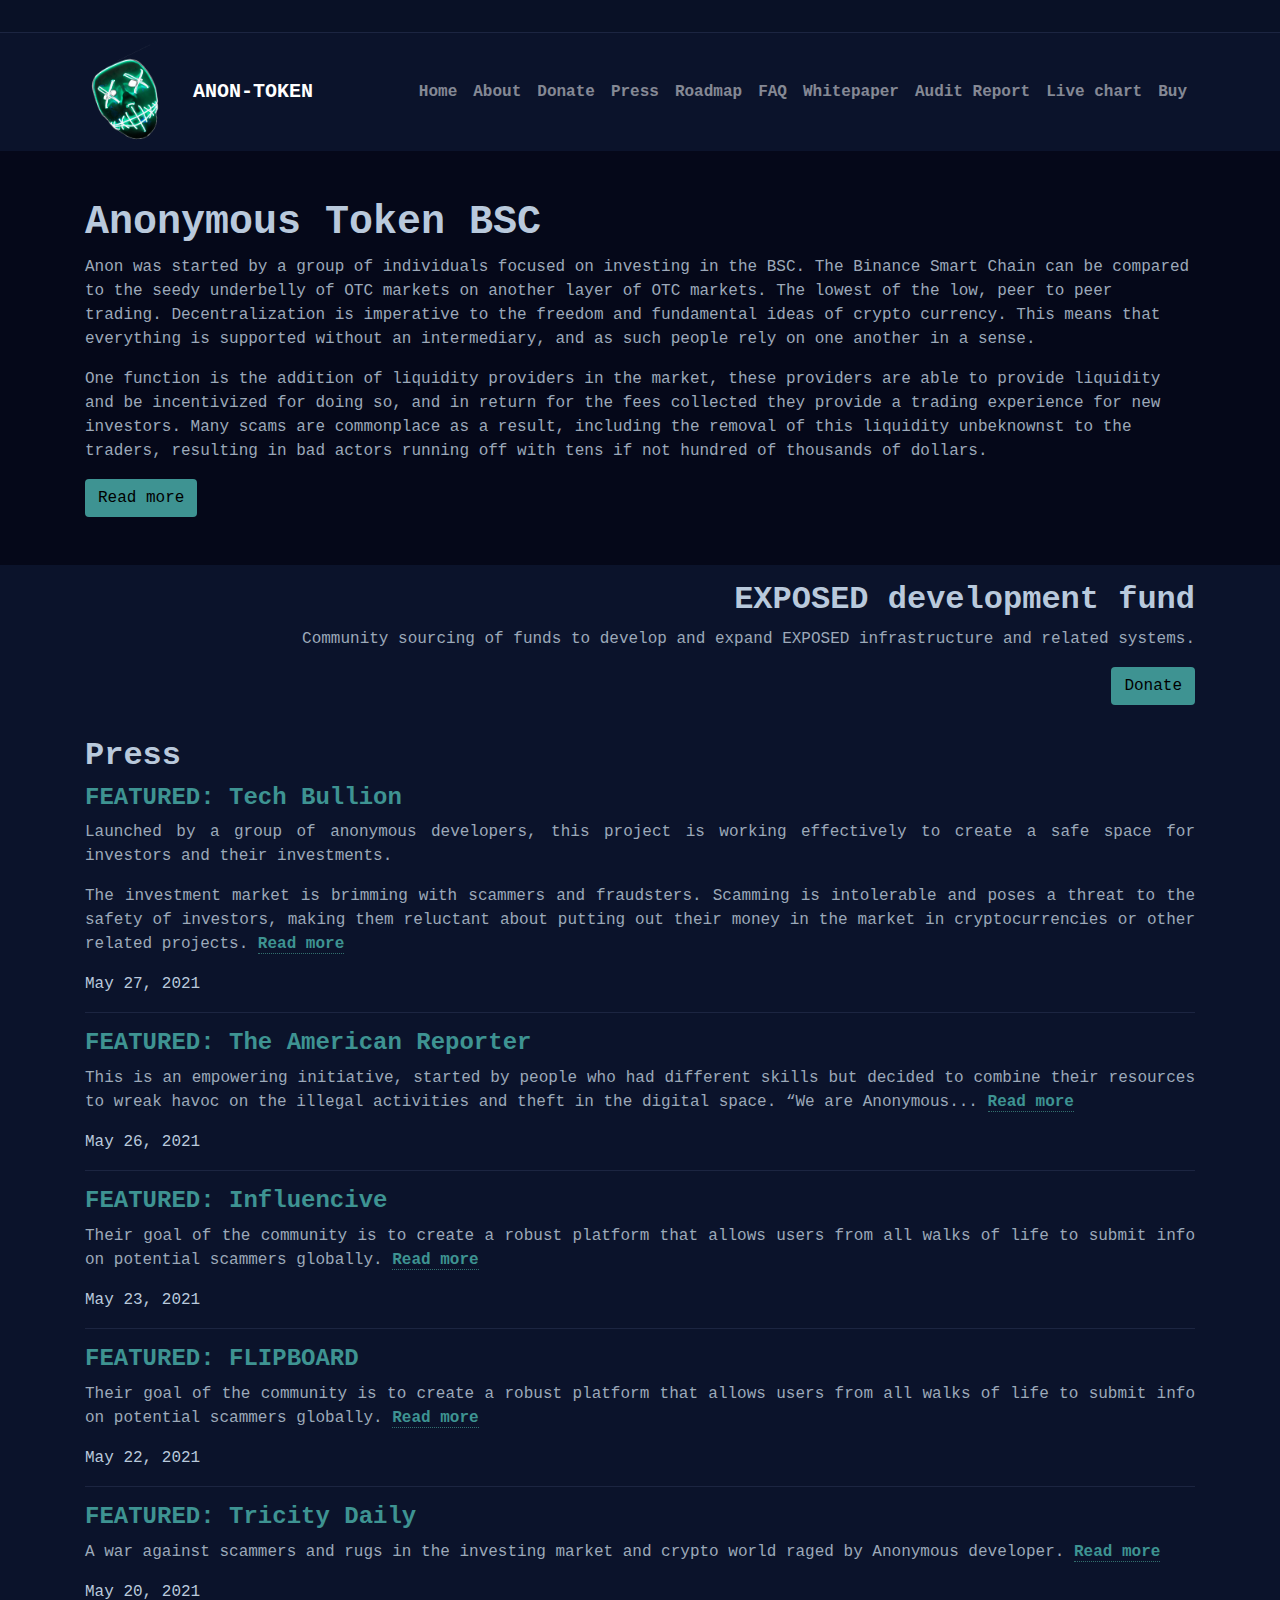
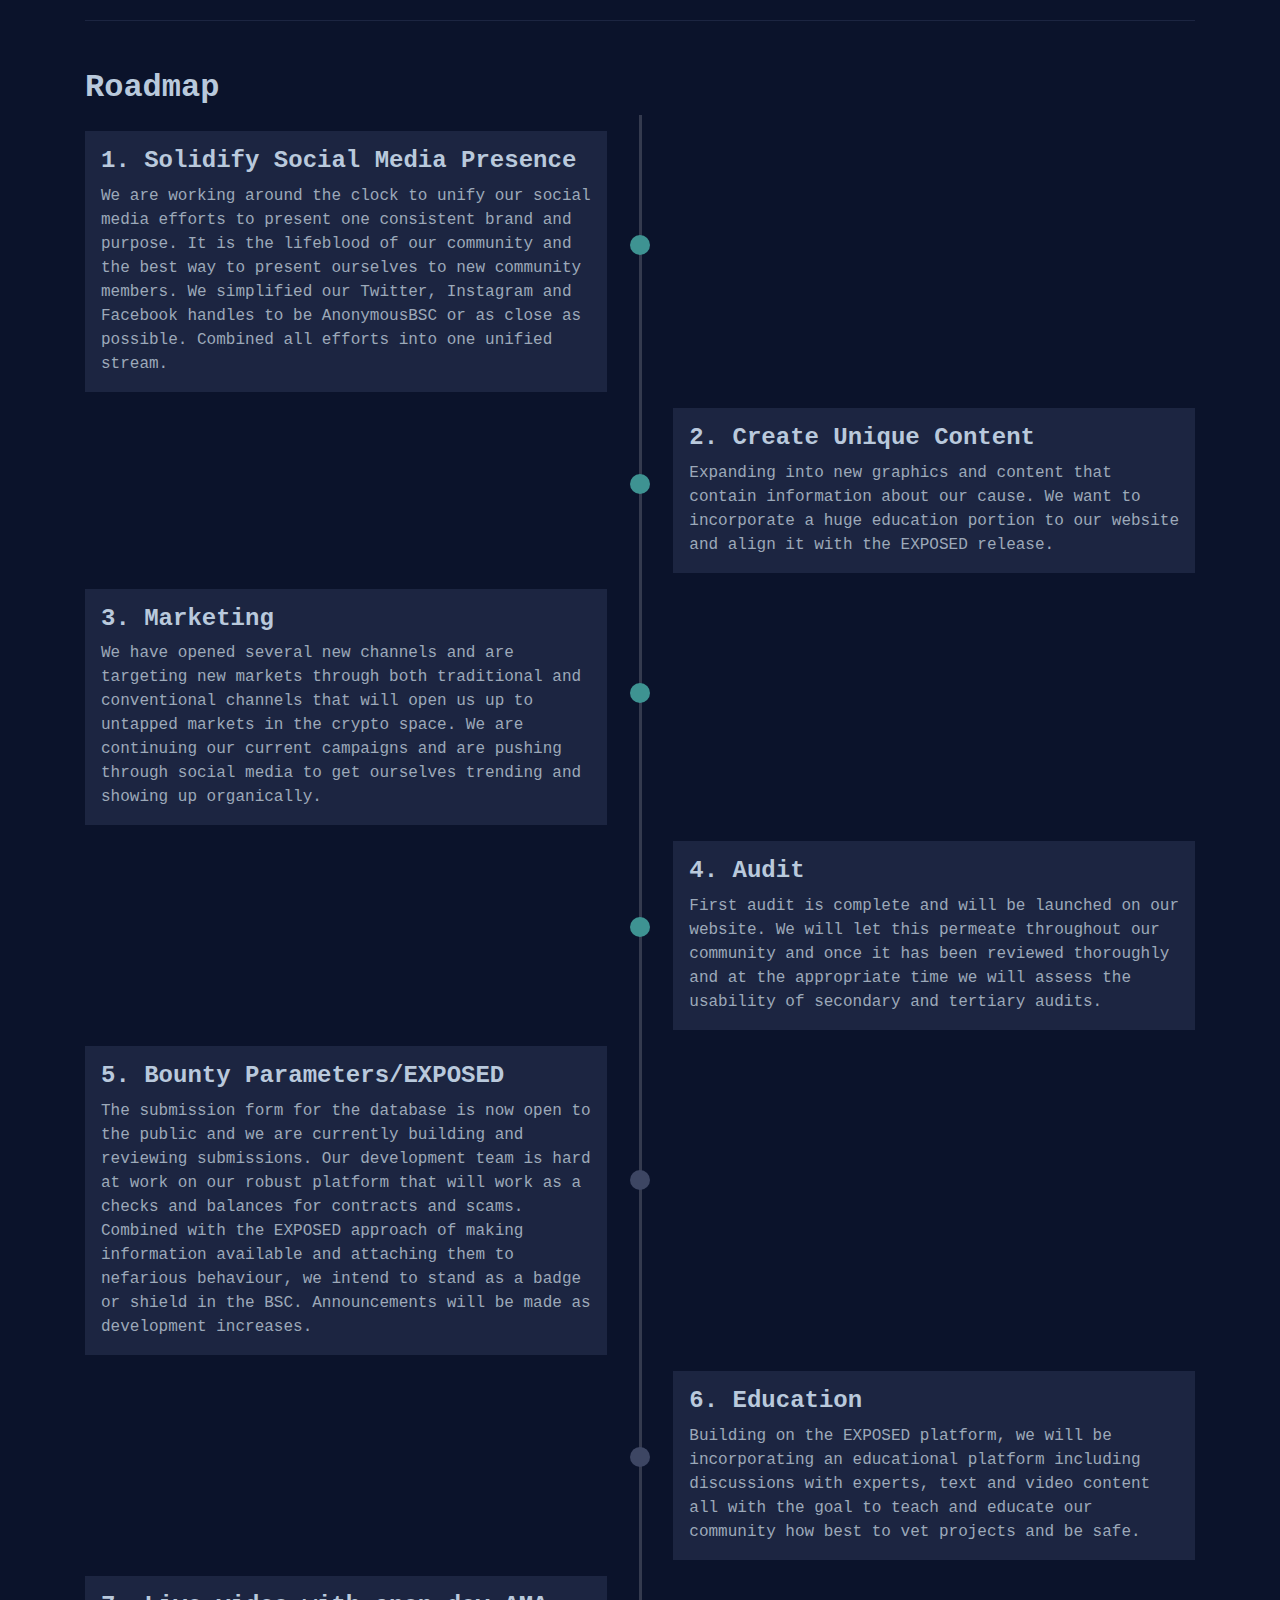
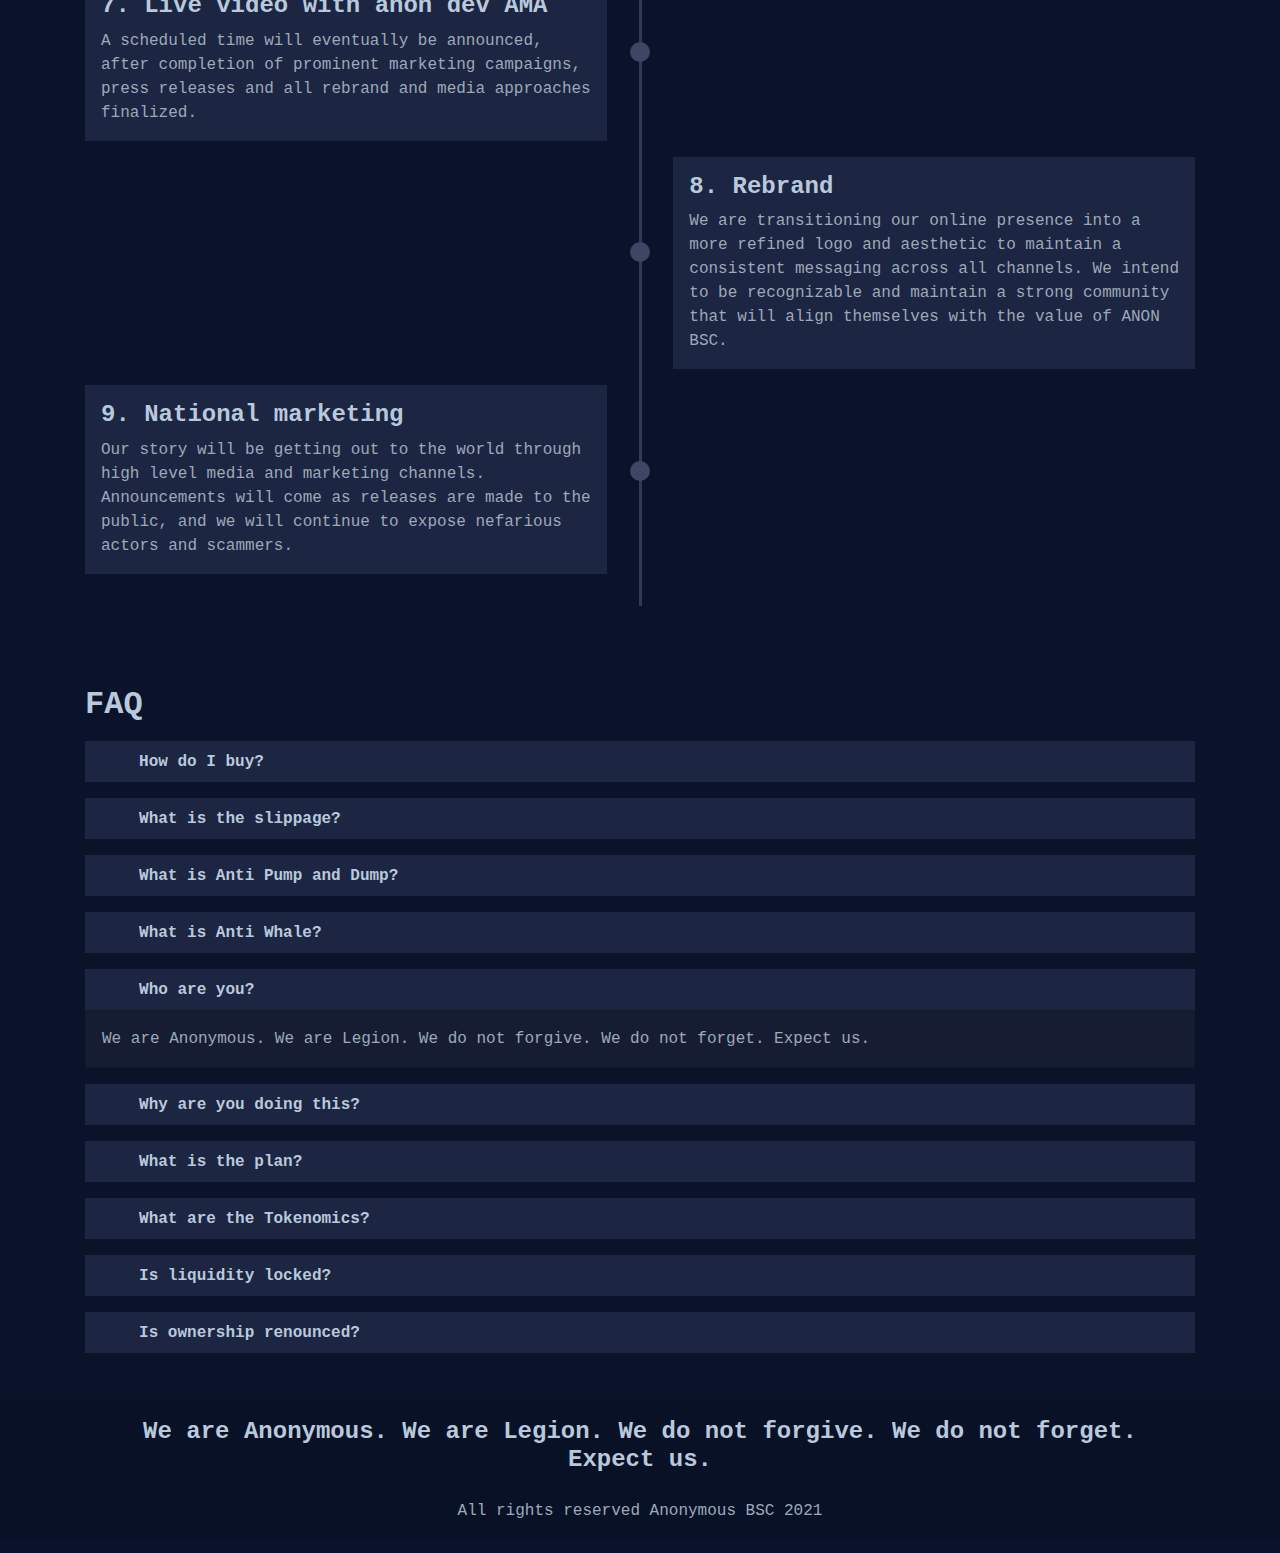
==== index.html @ 7630a3da "Update index.html" ====
<!DOCTYPE html>
<html lang="en"><head><meta http-equiv="Content-Type" content="text/html; charset=UTF-8">
  <title>Anonymous Token BSC | ANON Token</title>

<meta name="viewport" content="width=device-width,initial-scale=1.0,maximum-scale=1.0">
<meta name="description" content="We are Anonymous. We are Legion. We do not forgive. We do not forget. Expect us.">
<meta name="keywords" content="We are Anonymous. We are Legion. We do not forgive. We do not forget. Expect us.">
<meta name="theme-color" content="#ffffff">
<meta name="msapplication-TileColor" content="#000000">

<link rel="shortcut icon" href="https://anonymoustokenbsc.github.io/Welcome/favicon.ico?4">
<link rel="apple-touch-icon" sizes="180x180" href="https://anonymoustokenbsc.github.io/Welcome/apple-touch-icon.png">
<link rel="icon" type="image/png" sizes="32x32" href="https://anonymoustokenbsc.github.io/Welcome/favicon-32x32.png">
<link rel="icon" type="image/png" sizes="16x16" href="https://anonymoustokenbsc.github.io/Welcome/favicon-16x16.png">
<link rel="manifest" href="https://github.com/anonymoustokenbsc/Welcome/site.webmanifest">

<script src="https://code.jquery.com/jquery-3.2.1.slim.min.js" integrity="sha384-KJ3o2DKtIkvYIK3UENzmM7KCkRr/rE9/Qpg6aAZGJwFDMVNA/GpGFF93hXpG5KkN" crossorigin="anonymous"></script>
<script src="https://cdnjs.cloudflare.com/ajax/libs/popper.js/1.12.9/umd/popper.min.js" integrity="sha384-ApNbgh9B+Y1QKtv3Rn7W3mgPxhU9K/ScQsAP7hUibX39j7fakFPskvXusvfa0b4Q" crossorigin="anonymous"></script>
<script src="https://maxcdn.bootstrapcdn.com/bootstrap/4.0.0/js/bootstrap.min.js" integrity="sha384-JZR6Spejh4U02d8jOt6vLEHfe/JQGiRRSQQxSfFWpi1MquVdAyjUar5+76PVCmYl" crossorigin="anonymous"></script>

<link rel="preconnect" href="https://fonts.gstatic.com/">
<link href="./Anonymous BSC _ ANON Token_files/css2" rel="stylesheet">

<link rel="stylesheet" href="https://maxcdn.bootstrapcdn.com/bootstrap/4.0.0/css/bootstrap.min.css" integrity="sha384-Gn5384xqQ1aoWXA+058RXPxPg6fy4IWvTNh0E263XmFcJlSAwiGgFAW/dAiS6JXm" crossorigin="anonymous">
<link rel="stylesheet" href="./Anonymous BSC _ ANON Token_files/all.min.css" integrity="sha384-1HgZW+8gY33xFw0vN5iL8JQapcjAmyvuv/+Cs1+PRIt7TiQNyxigS1KLxQVZiIm1" crossorigin="anonymous"></script>

<!-- DON'T FORGET TO UPDATE THE QUERY STRING! -->
<script src="./Anonymous BSC _ ANON Token_files/script.js.download"></script>
<link rel="stylesheet" href="./Anonymous BSC _ ANON Token_files/style.css">

</head>

<body>
  <div id="social">
  <div class="container">
    <div class="text-right">
      <a target="_blank" href="https://t.me/anonymousbsc"><i class="fab fa-telegram"></i></a>
      <a target="_blank" href="https://discord.gg/3XKsEnaV2N"><i class="fab fa-discord"></i></a>
      <a target="_blank" href="https://twitter.com/BscAnon"><i class="fab fa-twitter"></i></a>
      <a target="_blank" href="https://www.reddit.com/r/AnonymousBSC/hot/"><i class="fab fa-reddit"></i></a>
      <a target="_blank" href="https://instagram.com/anonymous.bsc/"><i class="fab fa-instagram"></i></a>
    </div>
  </div>
</div>

  <div id="nav">

  <nav class="navbar navbar-expand-lg navbar-dark bg-none static-top">
    <div class="container">
      <a class="navbar-brand" href="https://anonymoustokenbsc.github.io/Welcome/">
        <img id="logo" src="./Anonymous BSC _ ANON Token_files/logo-new.png" alt="Anonymous BSC"> ANON-TOKEN
      </a>
      <button class="navbar-toggler" type="button" data-toggle="collapse" data-target="#navbar-responsive" aria-controls="navbar-responsive" aria-expanded="false" aria-label="Toggle navigation">
        <span class="navbar-toggler-icon"></span>
      </button>

      <div class="collapse navbar-collapse" id="navbar-responsive">
        <ul class="navbar-nav ml-auto">

          <li class="nav-item">
            <a class="nav-link" href="https://anonymoustokenbsc.github.io/Welcome/#">Home</a>
          </li>

          <li class="nav-item">
            <a class="nav-link" href="https://anonymoustokenbsc.github.io/Welcome/#about">About</a>
          </li>

          <li class="nav-item">
            <a class="nav-link" href="https://anonymoustokenbsc.github.io/Welcome/#donate">Donate</a>
          </li>

          <li class="nav-item">
            <a class="nav-link" href="https://anonymoustokenbsc.github.io/Welcome/#press">Press</a>
          </li>

          <li class="nav-item">
            <a class="nav-link" href="https://anonymoustokenbsc.github.io/Welcome/#roadmap">Roadmap</a>
          </li>

          <li class="nav-item">
            <a class="nav-link" href="https://anonymoustokenbsc.github.io/Welcome/#faq">FAQ</a>
          </li>

          <li class="nav-item">
            <a class="nav-link" target="_blank" href="#">Whitepaper</a>
          </li>

         <li class="nav-item">
            <a class="nav-link" target="_blank" href="#">Audit Report</a>
          </li>

          <li class="nav-item">
            <a class="nav-link" target="_blank" href="#">Live chart</a>
          </li>

          <li class="nav-item">
            <a class="nav-link" target="_blank" href="#">Buy</a>
          </li>

        </ul>
      </div>

    </div>
  </nav>
</div>

  <div id="about">
  <div class="container">
    <h1>Anonymous Token BSC</h1>

    <p>Anon was started by a group of individuals focused on investing in the BSC. The Binance Smart Chain can be compared to the seedy underbelly of OTC markets on another layer of OTC markets. The lowest of the low, peer to peer trading. Decentralization is imperative to the freedom and fundamental ideas of crypto currency. This means that everything is supported without an intermediary, and as such people rely on one another in a sense.</p>

    <p>One function is the addition of liquidity providers in the market, these providers are able to provide liquidity and be incentivized for doing so, and in return for the fees collected they provide a trading experience for new investors. Many scams are commonplace as a result, including the removal of this liquidity unbeknownst to the traders, resulting in bad actors running off with tens if not hundred of thousands of dollars.</p>

    <div class="collapse" id="about-more">
    <p>The group experienced this many times, and set out to do something different. They created a token after seeing how much malicious intent has plagued the BSC, and how many investors (who by the way turn to these investment vehicles due to the low barrier to entry and exciting price movements) lose out hard earned money in what would otherwise be a potential leg up. These are opportunities provided to those who need it most and taken away from them in their most vulnerable time.</p>

      <p>Anon coin was created with anti whale and anti abuse / anti pump and dump mechanics. Meaning at launch the coin could not be manipulated and cheated, resulting in the crash of the price intentionally or the lack of liquidity for future trading. Holders are also incentivized by receiving a portion of the sell into their wallet directly, and the rest of the taxxed portion of the transaction is moved into liquidity where it is locked in and facilitates easy trading going forward with a rising price floor.</p>

      <p>This project sky rocketed. 2 million $ market cap in 2 hours, 7m in 48 hours and is consolidating around 3 million to 4 million since launch on Thursday May 6th. We have now around 6000 holders of the coin and have many promotions lined up.</p>

      <p>The mission for Anon is to source and find scammers. Those that create the contracts have wallets on public record and engage on Telegram and other social media. The group has already acted on one such scammer, the details of whom have been made available online.</p>

      <p>Their goal is to create a robust platform that allows users to submit info on potential scammers, the Anon team would review this and make it available for all to see and to avoid any future contracts created or promoted by this same person. Soon, this platform will be developed into a robust software that will have key features used to detect, analyze and provide a safe place for users to validate potential projects. In essence, almost a blacklist to regulate scammers in an otherwise unregulated space.</p>

      <p>We support the fundamental ideas of liberties and freedoms in blockchain, and this is in no way an endorsement for regulation. That said, in this libertarian industry there should be some good actors that stand up against malicious intent.</p>

      <p>Our story is just getting started, and we are dedicated to the cause. There are a handful of people on the dev team that remain anonymous, I have been appointed from the community by the dev team to represent them in a public sense.</p>
    </div>


    <a class="btn btn-primary" data-toggle="collapse" href="https://anonymoustokenbsc.github.io/Welcome/#about-more" role="button" aria-expanded="false" aria-controls="about-more">
      Read more
    </a>
  </div>
</div>

  <div id="donate">
  <div class="container text-right">
    <h2>EXPOSED development fund</h2>
    <p>Community sourcing of funds to develop and expand EXPOSED infrastructure and related systems.</p>
    <button type="button" class="btn" data-toggle="modal" data-target="#donate-modal">Donate</button>
  </div>
</div>

<div id="donate-modal" class="modal fade" role="dialog">
  <div class="modal-dialog">
    <div class="modal-content">
      <div class="modal-header">
        <h4>Donations</h4>
        <button type="button" class="close" data-dismiss="modal">×</button>
      </div>

      <div class="modal-body">
        <p>Community sourcing of funds to develop and expand EXPOSED infrastructure and related systems. We appreciate your support.</p>

        <h4>BEP20 address</h4>
        <p id="donate-copy" href="#"><a href="javascript:;">0xAB10E30Cf9a06a8d061B74851409EE4238efc04c</a> <i class="far fa-clipboard"></i> <span id="donate-copied"></span></p>
        <p class="text-center">
          <img src="./Anonymous BSC _ ANON Token_files/donate-qr.png">
        </p>

      </div>

      <div class="modal-footer">
        <button type="button" class="btn btn-default" data-dismiss="modal">Close</button>
      </div>

    </div>
  </div>
</div>

  <div id="press">
  <div class="container">
    <h2>Press</h2>

    <div class="press-post">
      <h4><a href="https://techbullion.com/anonymous-bsc-wage-war-against-scammers/">FEATURED: Tech Bullion</a></h4>
      <p>Launched by a group of anonymous developers, this project is working effectively to create a safe space for investors and their investments.</p>
      <p>The investment market is brimming with scammers and fraudsters. Scamming is intolerable and poses a threat to the safety of investors, making them reluctant about putting out their money in the market in cryptocurrencies or other related projects. <a href="https://techbullion.com/anonymous-bsc-wage-war-against-scammers/">Read more <i class="fas fa-angle-double-right"></i></a></p>
      <div class="press-date"><i class="far fa-calendar-alt"></i> May 27, 2021</div>
    </div>

    <div class="press-post">
      <h4><a href="https://www.theamericanreporter.com/anonymous-bsc-nemesis-of-scammers/">FEATURED: The American Reporter</a></h4>
      <p>This is an empowering initiative, started by people who had different skills but decided to combine their resources to wreak havoc on the illegal activities and theft in the digital space. “We are Anonymous...  <a href="https://www.theamericanreporter.com/anonymous-bsc-nemesis-of-scammers/">Read more <i class="fas fa-angle-double-right"></i></a></p>
      <div class="press-date"><i class="far fa-calendar-alt"></i> May 26, 2021</div>
    </div>

    <div class="press-post">
      <h4><a href="https://www.influencive.com/anon-anonymous-bsc-token-launched-by-anonymous-developers/">FEATURED: Influencive</a></h4>
      <p>Their goal of the community is to create a robust platform that allows users from all walks of life to submit info on potential scammers globally. <a href="https://www.influencive.com/anon-anonymous-bsc-token-launched-by-anonymous-developers/">Read more <i class="fas fa-angle-double-right"></i></a></p>
      <div class="press-date"><i class="far fa-calendar-alt"></i> May 23, 2021</div>
    </div>

    <div class="press-post">
      <h4><a href="https://flipboard.com/article/anon-anonymous-bsc-token-launched-by-anonymous-developers/f-0c7d541114%2Finfluencive.com">FEATURED: FLIPBOARD</a></h4>
      <p>Their goal of the community is to create a robust platform that allows users from all walks of life to submit info on potential scammers globally. <a href="https://flipboard.com/article/anon-anonymous-bsc-token-launched-by-anonymous-developers/f-0c7d541114%2Finfluencive.com">Read more <i class="fas fa-angle-double-right"></i></a></p>
      <div class="press-date"><i class="far fa-calendar-alt"></i> May 22, 2021</div>
    </div>

    <div class="press-post">
      <h4><a href="https://tricitydaily.com/anonymous-bsc-shares-about-the-3-types-of-scammers-present-in-the-market/">FEATURED: Tricity Daily</a></h4>
      <p>A war against scammers and rugs in the investing market and crypto world raged by Anonymous developer. <a href="https://tricitydaily.com/anonymous-bsc-shares-about-the-3-types-of-scammers-present-in-the-market/">Read more <i class="fas fa-angle-double-right"></i></a></p>
      <div class="press-date"><i class="far fa-calendar-alt"></i> May 20, 2021</div>
    </div>

  </div>
</div>

  <div id="roadmap">
  <div class="container">
    <h2>Roadmap</h2>

    <ul class="roadmap">
      <li>
        <div class="roadmap-dot done"></div>
        <div class="roadmap-panel">
          <h4>1. Solidify Social Media Presence</h4>
          <p>We are working around the clock to unify our social media efforts to present one consistent brand and purpose. It is the lifeblood of our community and the best way to present ourselves to new community members.
            We simplified our Twitter, Instagram and Facebook handles to be AnonymousBSC or as close as possible. Combined all efforts into one unified stream.</p>
        </div>
      </li>
      <li class="roadmap-inverted">
        <div class="roadmap-dot done"></div>
        <div class="roadmap-panel">
          <h4>2. Create Unique Content</h4>
          <p>Expanding into new graphics and content that contain information about our cause. We want to incorporate a huge education portion to our website and align it with the EXPOSED release.</p>
        </div>
      </li>
      <li>
        <div class="roadmap-dot done"></div>
        <div class="roadmap-panel">
          <h4>3. Marketing</h4>
          <p>We have opened several new channels and are targeting new markets through both traditional and conventional channels that will open us up to untapped markets in the crypto space. We are continuing our current campaigns and are pushing through social media to get ourselves trending and showing up organically.</p>
        </div>
      </li>
      <li class="roadmap-inverted">
        <div class="roadmap-dot done"></div>
        <div class="roadmap-panel">
          <h4>4. Audit</h4>
          <p> First audit is complete and will be launched on our website. We will let this permeate throughout our community and once it has been reviewed thoroughly and at the appropriate time we will assess the usability of secondary and tertiary audits.</p>
        </div>
      </li>
      <li>
        <div class="roadmap-dot"></div>
        <div class="roadmap-panel">
          <h4>5. Bounty Parameters/EXPOSED</h4>
          <p>The submission form for the database is now open to the public and we are currently building and reviewing submissions. Our development team is hard at work on our robust platform that will work as a checks and balances for contracts and scams. Combined with the EXPOSED approach of making information available and attaching them to nefarious behaviour, we intend to stand as a badge or shield in the BSC. Announcements will be made as development increases.</p>
        </div>
      </li>
      <li class="roadmap-inverted">
        <div class="roadmap-dot"></div>
        <div class="roadmap-panel">
          <h4>6. Education</h4>
          <p>Building on the EXPOSED platform, we will be incorporating an educational platform including discussions with experts, text and video content all with the goal to teach and educate our community how best to vet projects and be safe.</p>
        </div>
      </li>

      <li>
        <div class="roadmap-dot"></div>
        <div class="roadmap-panel">
          <h4>7. Live video with anon dev AMA</h4>
          <p> A scheduled time will eventually be announced, after completion of prominent marketing campaigns, press releases and all rebrand and media approaches finalized.</p>
        </div>
      </li>

      <li class="roadmap-inverted">
        <div class="roadmap-dot"></div>
        <div class="roadmap-panel">
          <h4>8. Rebrand</h4>
          <p>We are transitioning our online presence into a more refined logo and aesthetic to maintain a consistent messaging across all channels. We intend to be recognizable and maintain a strong community that will align themselves with the value of ANON BSC.</p>
        </div>
      </li>

      <li>
        <div class="roadmap-dot"></div>
        <div class="roadmap-panel">
          <h4>9. National marketing</h4>
          <p>Our story will be getting out to the world through high level media and marketing channels. Announcements will come as releases are made to the public, and we will continue to expose nefarious actors and scammers.</p>
        </div>
      </li>

    </ul>
  </div>
</div>

  <div id="faq">
  <div class="container">
    <h2>FAQ</h2>

    <div id="faq-group">

      <a href="https://anonymousbsc.com/#" data-toggle="collapse" data-target="#faq01" class="collapsed">
        How do I buy?
      </a>
      <div class="collapse" id="faq01" data-parent="#faq-group">
        <div class="card">
          Currently only on PankakeSwap. <a href="https://exchange.pancakeswap.finance/#/swap?outputCurrency=0xfd78aaed1e3f2d06dbde9510c6dc14112eca896d">Buy on Pancake Swap</a>
        </div>
      </div>

      <a href="https://anonymousbsc.com/#" data-toggle="collapse" data-target="#faq02" class="collapsed">
        What is the slippage?
      </a>
      <div class="collapse" id="faq02" data-parent="#faq-group">
        <div class="card">
          Buy slippage 0.5-1%. Sell slippage 9%.
        </div>
      </div>

      <a href="https://anonymousbsc.com/#" data-toggle="collapse" data-target="#faq03" class="collapsed">
        What is Anti Pump and Dump?
      </a>
      <div class="collapse" id="faq03" data-parent="#faq-group">
        <div class="card">
          We impose tax penalties that are high for the normal duration of an initial token launch. Enforcing the stability and success of the coin.
        </div>
      </div>

      <a href="https://anonymousbsc.com/#" data-toggle="collapse" data-target="#faq04" class="collapsed">
        What is Anti Whale?
      </a>
      <div class="collapse" id="faq04" data-parent="#faq-group">
        <div class="card">
          The maximum purchase size and wallet allowance, which is enforced should minimize the impact of large holders.
        </div>
      </div>

      <a href="https://anonymousbsc.com/#" data-toggle="collapse" data-target="#faq05" class="" aria-expanded="true">
        Who are you?
      </a>
      <div class="collapse show" id="faq05" data-parent="#faq-group" style="">
        <div class="card">
          We are Anonymous. We are Legion. We do not forgive. We do not forget. Expect us.
        </div>
      </div>

      <a href="https://anonymousbsc.com/#" data-toggle="collapse" data-target="#faq06" class="collapsed">
        Why are you doing this?
      </a>
      <div class="collapse" id="faq06" data-parent="#faq-group">
        <div class="card">
          To provide a safe environment and enforce harsh penalties on hostile behavior.
        </div>
      </div>

      <a href="https://anonymousbsc.com/#" data-toggle="collapse" data-target="#faq07" class="collapsed" aria-expanded="false">
        What is the plan?
      </a>
      <div class="collapse" id="faq07" data-parent="#faq-group" style="">
        <div class="card">
          We plan to build the future of Tokenomics. As the project continues to succeed, Anonymous BSC will fight and expose the malevolence that is rife in the space of cryptocurrency.
        </div>
      </div>

      <a href="https://anonymousbsc.com/#" data-toggle="collapse" data-target="#faq08" class="collapsed" aria-expanded="false">
        What are the Tokenomics?
      </a>
      <div class="collapse" id="faq08" data-parent="#faq-group" style="">
        <div class="card">
          <strong>Tokenomics At Launch.</strong><br>
          ★ EXPIRED Sell within 12 hours : 40% burn (30% Back to the Liquidity Pool, 10% Redistributed to Holders)<br>
          ★ EXPIRED Sell within 1 day : 32% burn (24% Back to the Liquidity Pool, 8% Redistributed to Holders)<br>
          ★ EXPIRED Sell within 3 days : 24% burn (18% Back to the Liquidity Pool, 6% Redistributed to Holders)<br>
          ★ EXPIRED Sell within 7 days : 16% burn (12% Back to the Liquidity Pool, 4% Redistributed to Holders)<br>
          ★ CURRENT Standard burn : 8% burn (6% Back to the Liquidity Pool, 2% Redistributed to Holders)<br>
        </div>
      </div>

      <a href="https://anonymousbsc.com/#" data-toggle="collapse" data-target="#faq09" class="collapsed" aria-expanded="false">
        Is liquidity locked?
      </a>
      <div class="collapse" id="faq09" data-parent="#faq-group" style="">
        <div class="card">
          Yes liquidity is locked by DxLock Certified Liquidity Locker until at least 31 May 2022.
          <a href="https://dxsale.app/app/pages/dxlockview?id=0&amp;add=0xAB10E30Cf9a06a8d061B74851409EE4238efc04c&amp;type=lplock&amp;chain=BSC">View transaction #1.</a>
          <a href="https://dxsale.app/app/pages/dxlockview?id=1&amp;add=0xAB10E30Cf9a06a8d061B74851409EE4238efc04c&amp;type=lplock&amp;chain=BSC">View transaction #2.</a>
        </div>
      </div>

      <a href="https://anonymousbsc.com/#" data-toggle="collapse" data-target="#faq10" class="collapsed">
        Is ownership renounced?
      </a>
      <div class="collapse" id="faq10" data-parent="#faq-group">
        <div class="card">
          Yes, of course definitely.
          <a href="https://bscscan.com/tx/0x215c2dd43457972a71fcb259c018381a55cdedb3d6dee87bee785c63f4f5e7fb">View transaction.</a>
        </div>
      </div>
    </div>
  </div>
</div>

  <div id="footer">
  <div class="container">
    <div class="footer-slogan col-md-12 text-center">
      <h4>We are Anonymous. We are Legion. We do not forgive. We do not forget. Expect us.</h4>
    </div>
  </div>

  <div class="container">
    <div class="footer-text text-center">
      <i class="fas fa-copyright"></i> All rights reserved Anonymous BSC 2021
    </div>
  </div>
</div>





</body></html>
---- Anonymous BSC _ ANON Token_files/style.css ----
/**
 * REMEMBER TO UPDATE THE QUERY PARAMETRER for style.css in index.html after updating.
 */

body {
  font-family: "Rubik", monospace;
  color: #9ca9b9;
  background-color: #0b132b;
}

h1,
h2,
h3,
h4 {
  color: #b9c9dc;
  font-weight: 800;
}

a,
a:hover {
  color: #3e9392;
  text-decoration: none;
}

#faq .card {
  padding: 1rem;
  background-color: #161d33;
  border-radius: 0;
}

#faq-group > a:before {
  font-family: "Font Awesome 5 Free";
  content: "\f068";
  margin-right: 1rem;
}

#faq-group > a.collapsed:before {
  font-family: "Font Awesome 5 Free";
  content: "\f067";
}

#about {
  background-color: #050819;
}

#social {
  padding: 0.25rem;
  background: rgba(0,0,0,0.1);
  border-bottom: 1px solid #1c2541;
}

#social a {
  font-size: 1.5rem;
  display: inline-block;
  margin: 0.5rem;
  opacity: 0.7;
  transition: 0.3s;
  color: #9ca9b9;
}

#social a:hover {
  opacity: 1;
}

#about,
#donate,
#press,
#roadmap,
#faq {
  padding: 1rem 0;
}

#faq-group > a {
  font-weight: bold;
  margin-top: 1rem;
  display: block;
  padding: 0.5rem 1rem;
  background: #1c2541;
  color: #b9c9dc;
}

#faq-group > a i {
  margin-right: 1rem;
}

.navbar {
  color: #b9c9dc;
  font-weight: 800;
  font-size: 1rem;
  padding-top: 0.5rem;
  padding-bottom: 0.5rem;
}

.navbar-brand {
  padding: 0;
  margin: 0;
}

.navbar-brand img {
  width: 5rem;
  height: auto;
  margin-right: 1rem;
}

#footer {
  background: rgba(0,0,0,0.1);
  border-top: 1px solid rgba(0,0,0,0.2);
}

.footer-text {
  padding: 1rem 0;
}

.footer-slogan {
  margin-top: 1rem;
}

.btn {
  color: #000;
  background-color: #3e9392;
  border-color: transparent;
  transition: 0.3s;
}

.btn:hover,
.btn:focus,
.btn:not(:disabled):not(.disabled):active {
  color: #000;
  background-color: #3e9392;
}

.modal-header,
.modal-content,
.modal-footer {
  border: none;
}

.modal-content {
  background-color: #1c2541;
}

#donate-copy * {
  display: inline-block;
  vertical-align: middle;
}

#donate-copy a {
  white-space: nowrap;
  overflow: hidden;
  text-overflow: ellipsis;
  max-width: 90%;
}

#dontate-copy:active {
  color: #fff;
}

/**
 * Press
 */
.press-post {
  border-bottom: 1px solid #1c2541;
  padding-bottom: 1rem;
  margin-bottom: 1rem;
}

.press-post p {
  text-align: justify;
}

.press-post p a {
  font-weight: bold;
  border-bottom: 1px dotted #326f6e;
}

.press-post a {
  transition: all 0.3s;
}

.press-post a:hover {
  color: #64d4d2;
}

.press-date {
  color: #b9c9dc;
}

/**
 * Roadmap.
 */
.roadmap {
  list-style: none;
  padding: 1rem 0;
  position: relative;
}

.roadmap:before {
  top: 0;
  bottom: 0;
  position: absolute;
  content: " ";
  width: 3px;
  background-color: #343a4e;
  left: 50%;
  margin-left: -1.5px;
}

.roadmap > li {
  position: relative;
  margin-bottom: 1rem;
}

.roadmap > li:before,
.roadmap > li:after {
  content: " ";
  display: table;
}

.roadmap > li:after {
  clear: both;
}

.roadmap > li > .roadmap-panel {
  padding: 1rem;
  position: relative;
  background: #1c2541;
}

.roadmap > li > .roadmap-panel p {
  margin: 0;
}

@media (min-width: 768px) {
  #about {
    background-image: url("images/background.jpg");
    background-repeat: no-repeat;
    background-attachment: fixed;
  }

  #about,
  #faq {
    padding: 3rem 0;
  }

  .roadmap > li.roadmap-inverted > .roadmap-panel {
    float: right;
  }

  .roadmap > li > .roadmap-panel {
    width: 47%;
    float: left;
  }

  .roadmap > li > .roadmap-dot {
    width: 20px;
    height: 20px;
    position: absolute;
    top: 40%;
    left: 50%;
    margin-left: -10px;
    background-color: #3d4663;
    border-radius: 50%;
  }

  .roadmap > li > .roadmap-dot.done {
    background-color: #3e9392;
  }
}
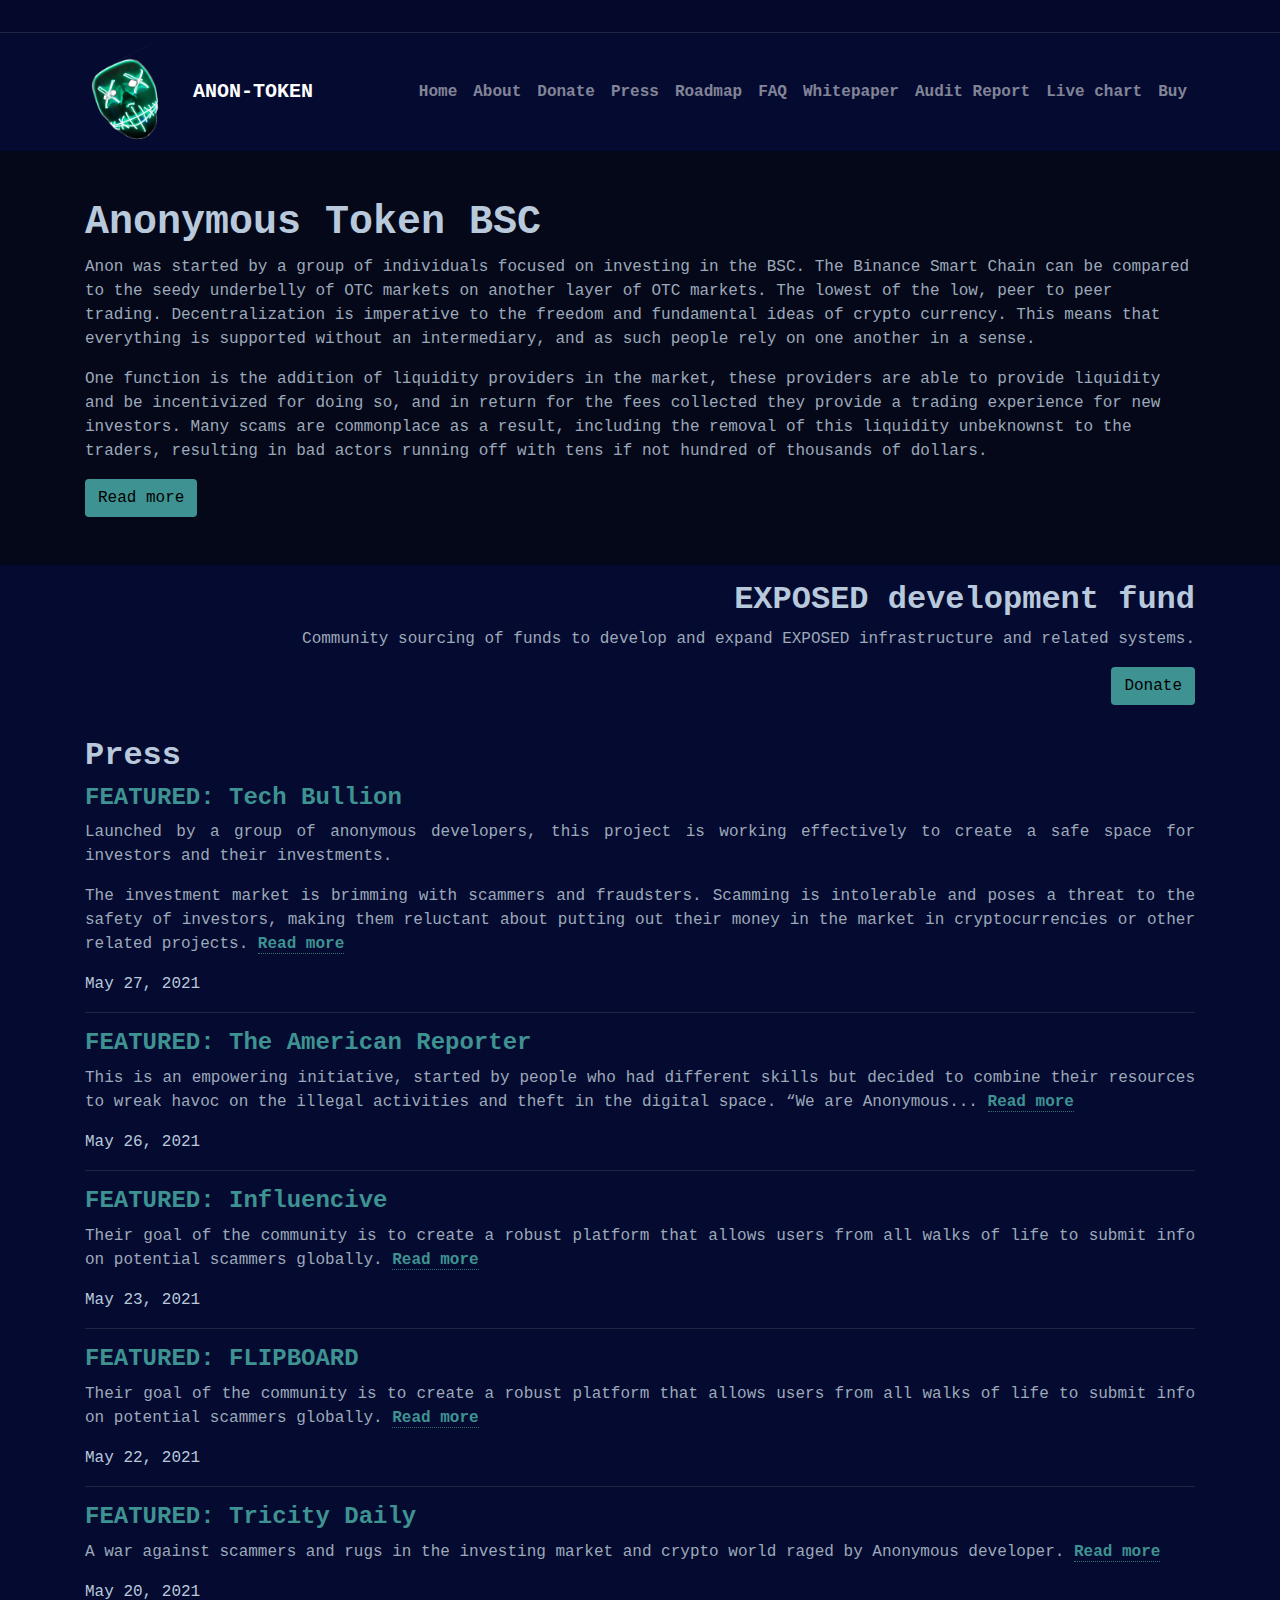
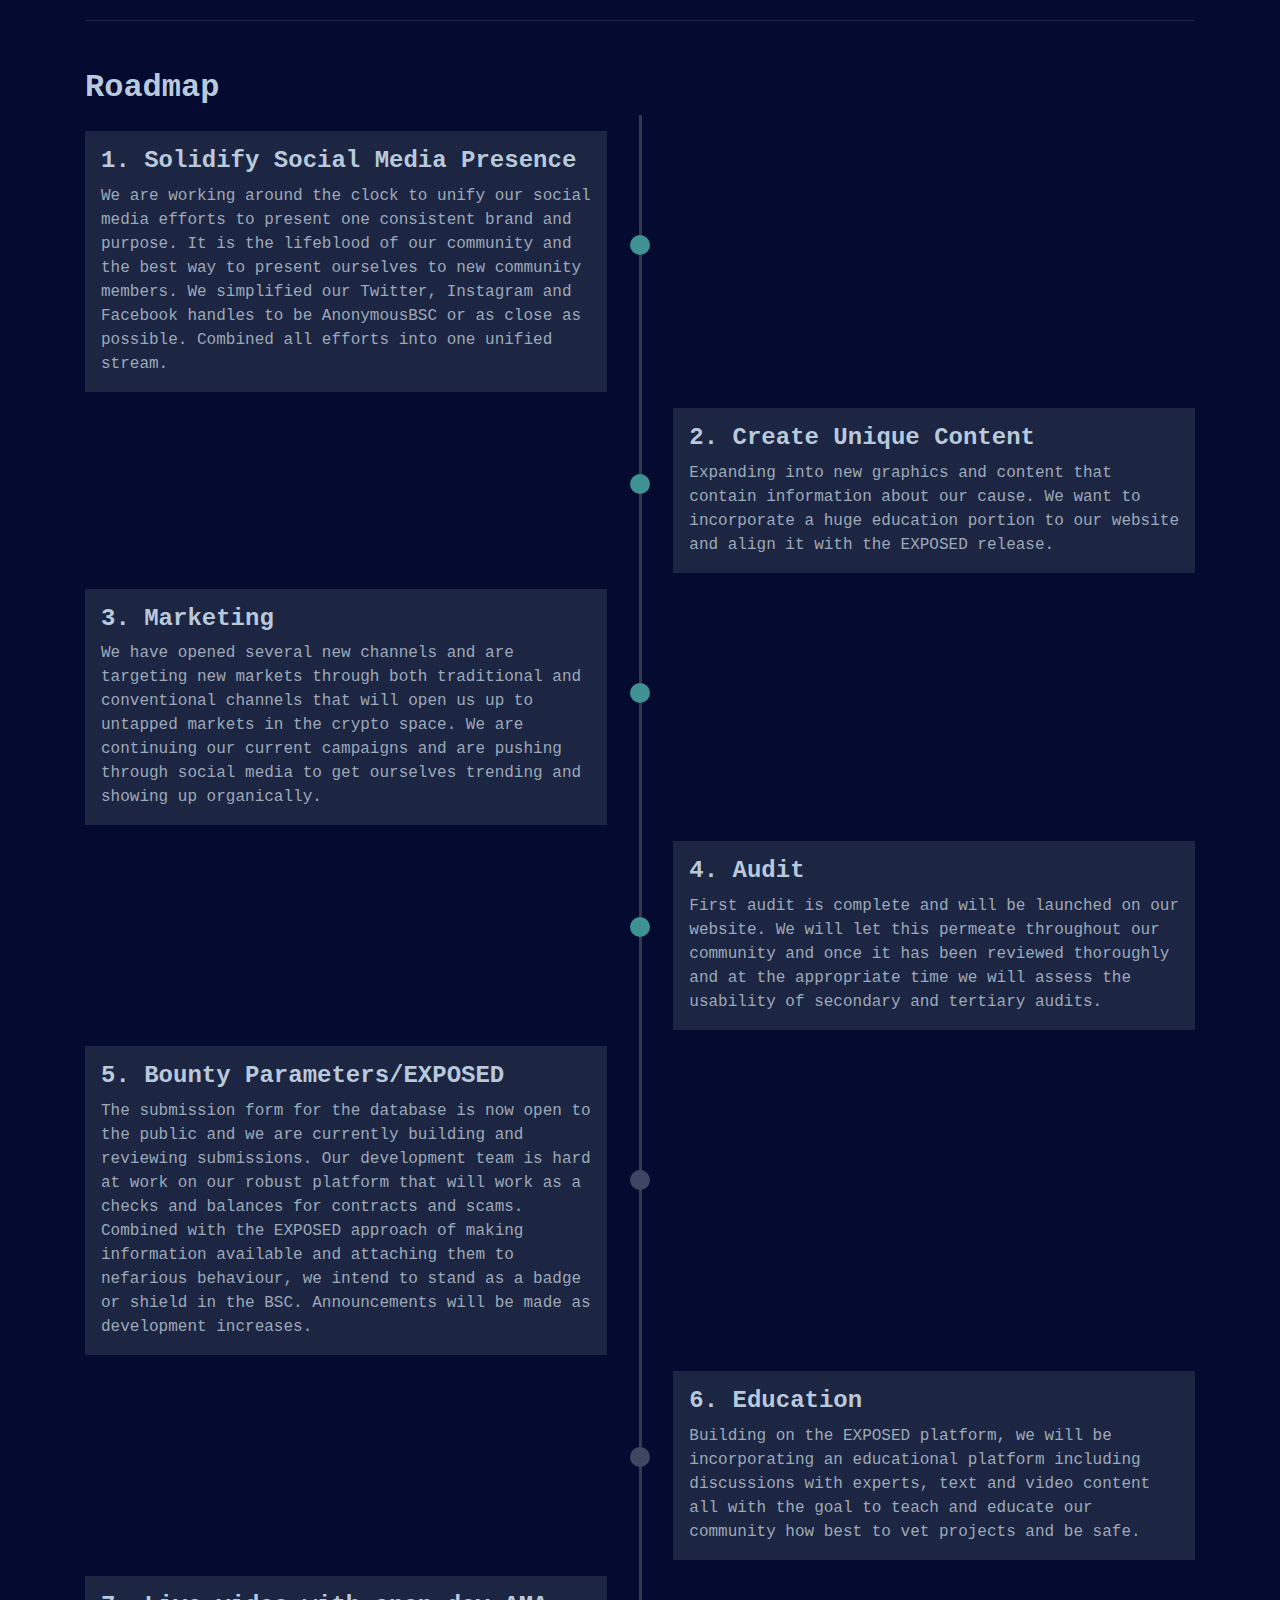
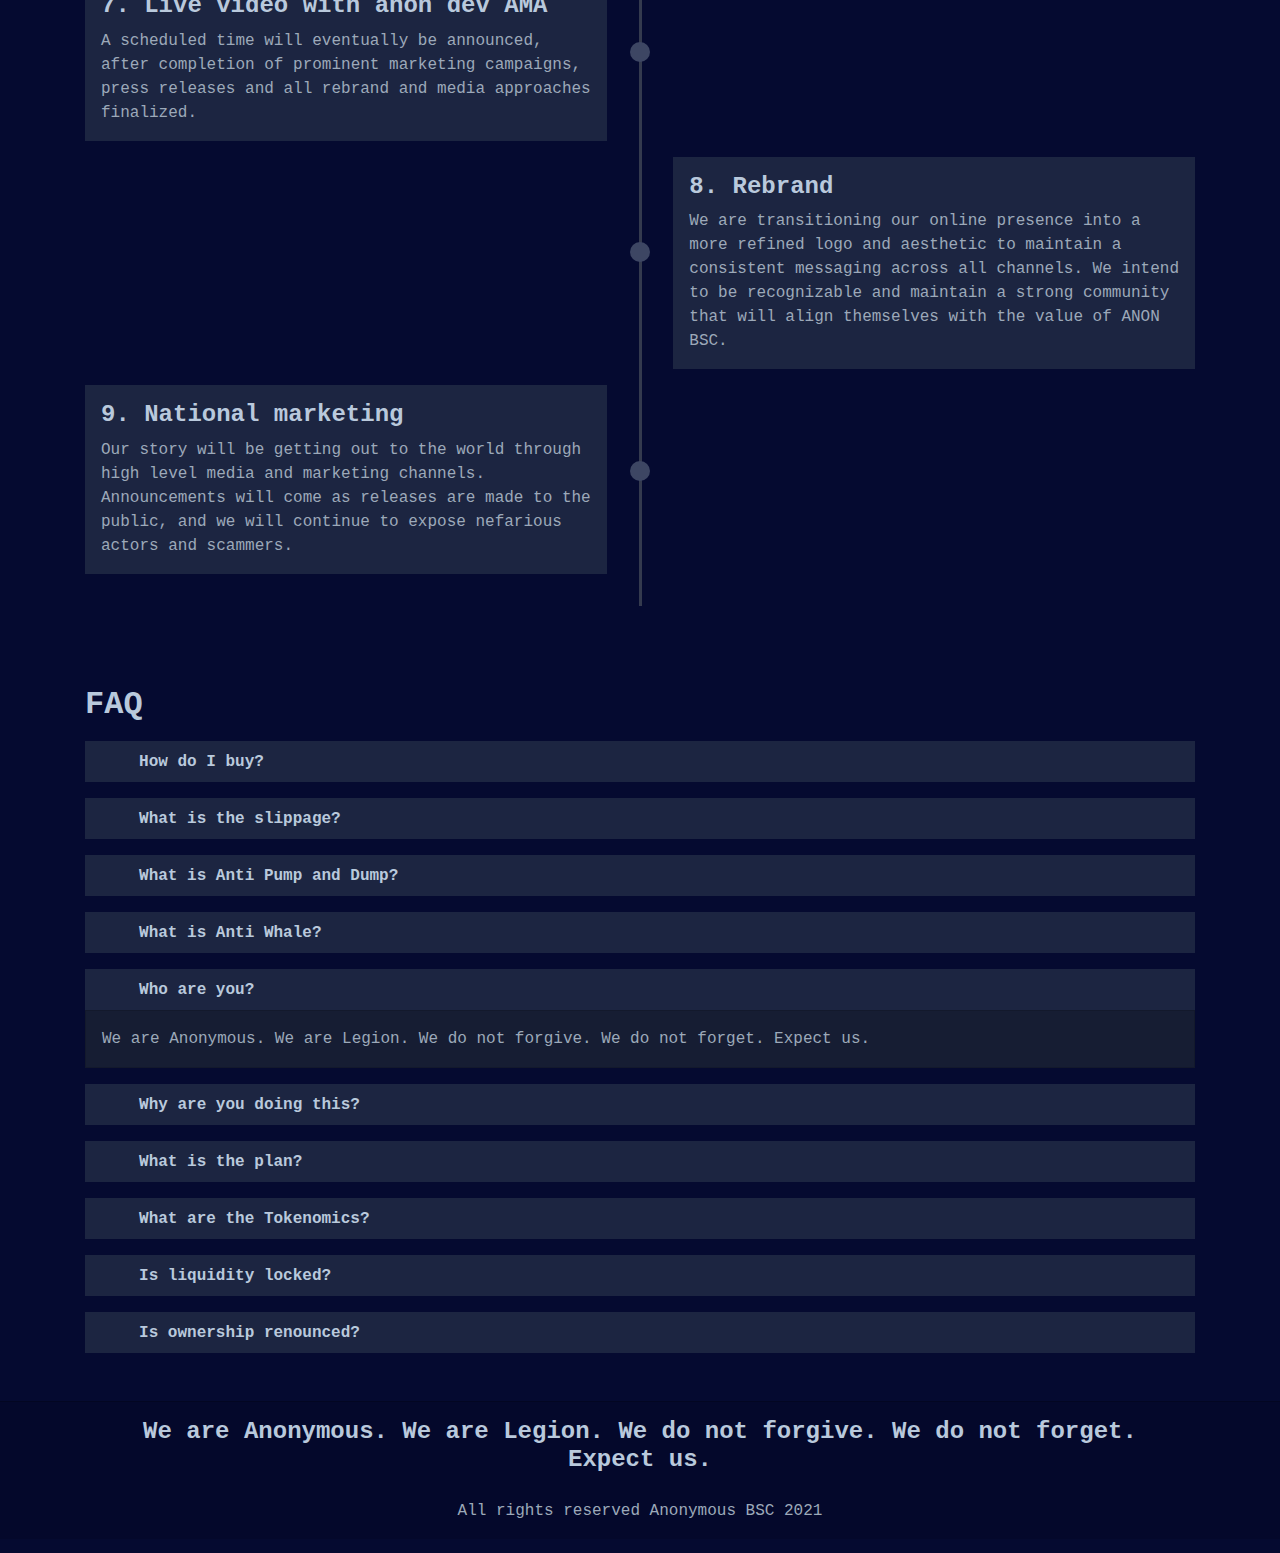
==== commit c5ee9215: "Update index.html" ====
--- a/index.html
+++ b/index.html
@@ -14,9 +14,7 @@
 <link rel="icon" type="image/png" sizes="16x16" href="https://anonymoustokenbsc.github.io/Welcome/favicon-16x16.png">
 <link rel="manifest" href="https://github.com/anonymoustokenbsc/Welcome/site.webmanifest">
 
-<script src="https://code.jquery.com/jquery-3.2.1.slim.min.js" integrity="sha384-KJ3o2DKtIkvYIK3UENzmM7KCkRr/rE9/Qpg6aAZGJwFDMVNA/GpGFF93hXpG5KkN" crossorigin="anonymous"></script>
-<script src="https://cdnjs.cloudflare.com/ajax/libs/popper.js/1.12.9/umd/popper.min.js" integrity="sha384-ApNbgh9B+Y1QKtv3Rn7W3mgPxhU9K/ScQsAP7hUibX39j7fakFPskvXusvfa0b4Q" crossorigin="anonymous"></script>
-<script src="https://maxcdn.bootstrapcdn.com/bootstrap/4.0.0/js/bootstrap.min.js" integrity="sha384-JZR6Spejh4U02d8jOt6vLEHfe/JQGiRRSQQxSfFWpi1MquVdAyjUar5+76PVCmYl" crossorigin="anonymous"></script>
+
 
 <link rel="preconnect" href="https://fonts.gstatic.com/">
 <link href="./Anonymous BSC _ ANON Token_files/css2" rel="stylesheet">
--- a/Anonymous BSC _ ANON Token_files/style.css
+++ b/Anonymous BSC _ ANON Token_files/style.css
@@ -5,7 +5,7 @@
 body {
   font-family: "Rubik", monospace;
   color: #9ca9b9;
-  background-color: #0b132b;
+  background-color: #050A30;
 }
 
 h1,
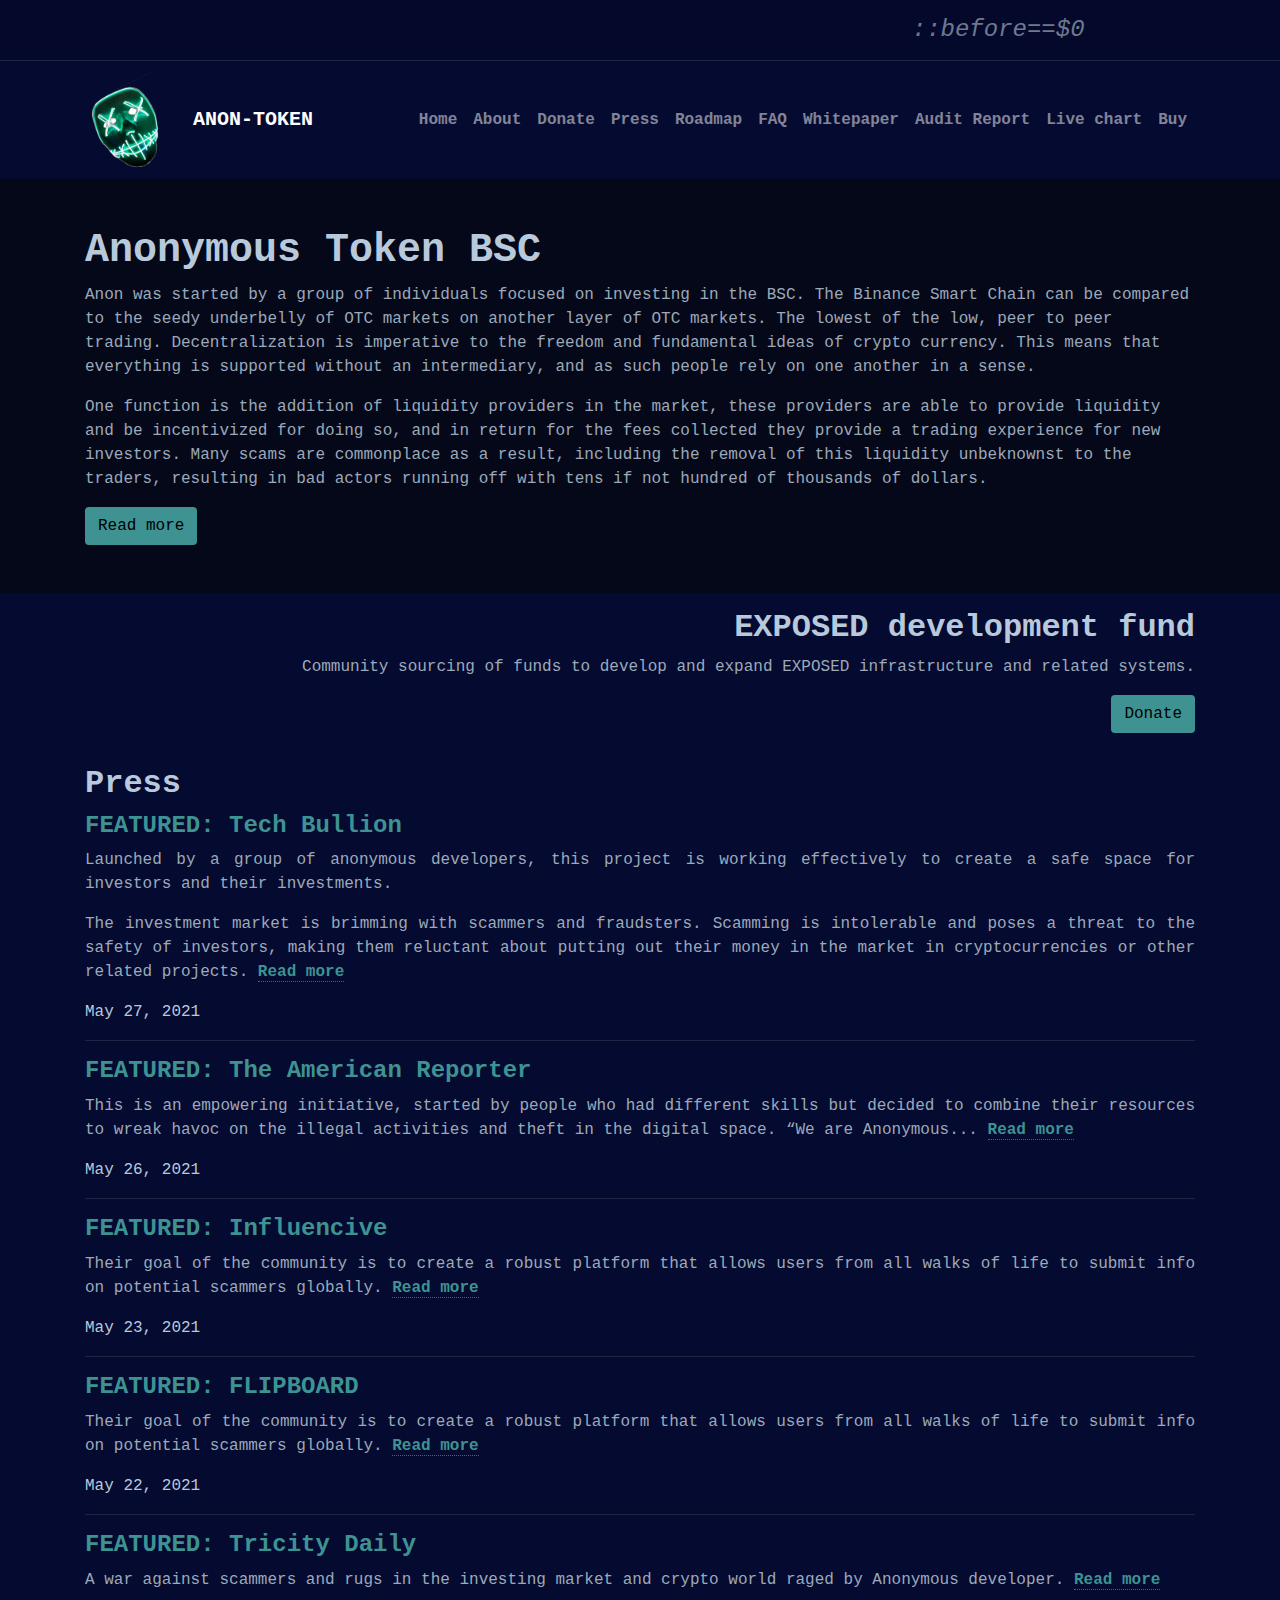
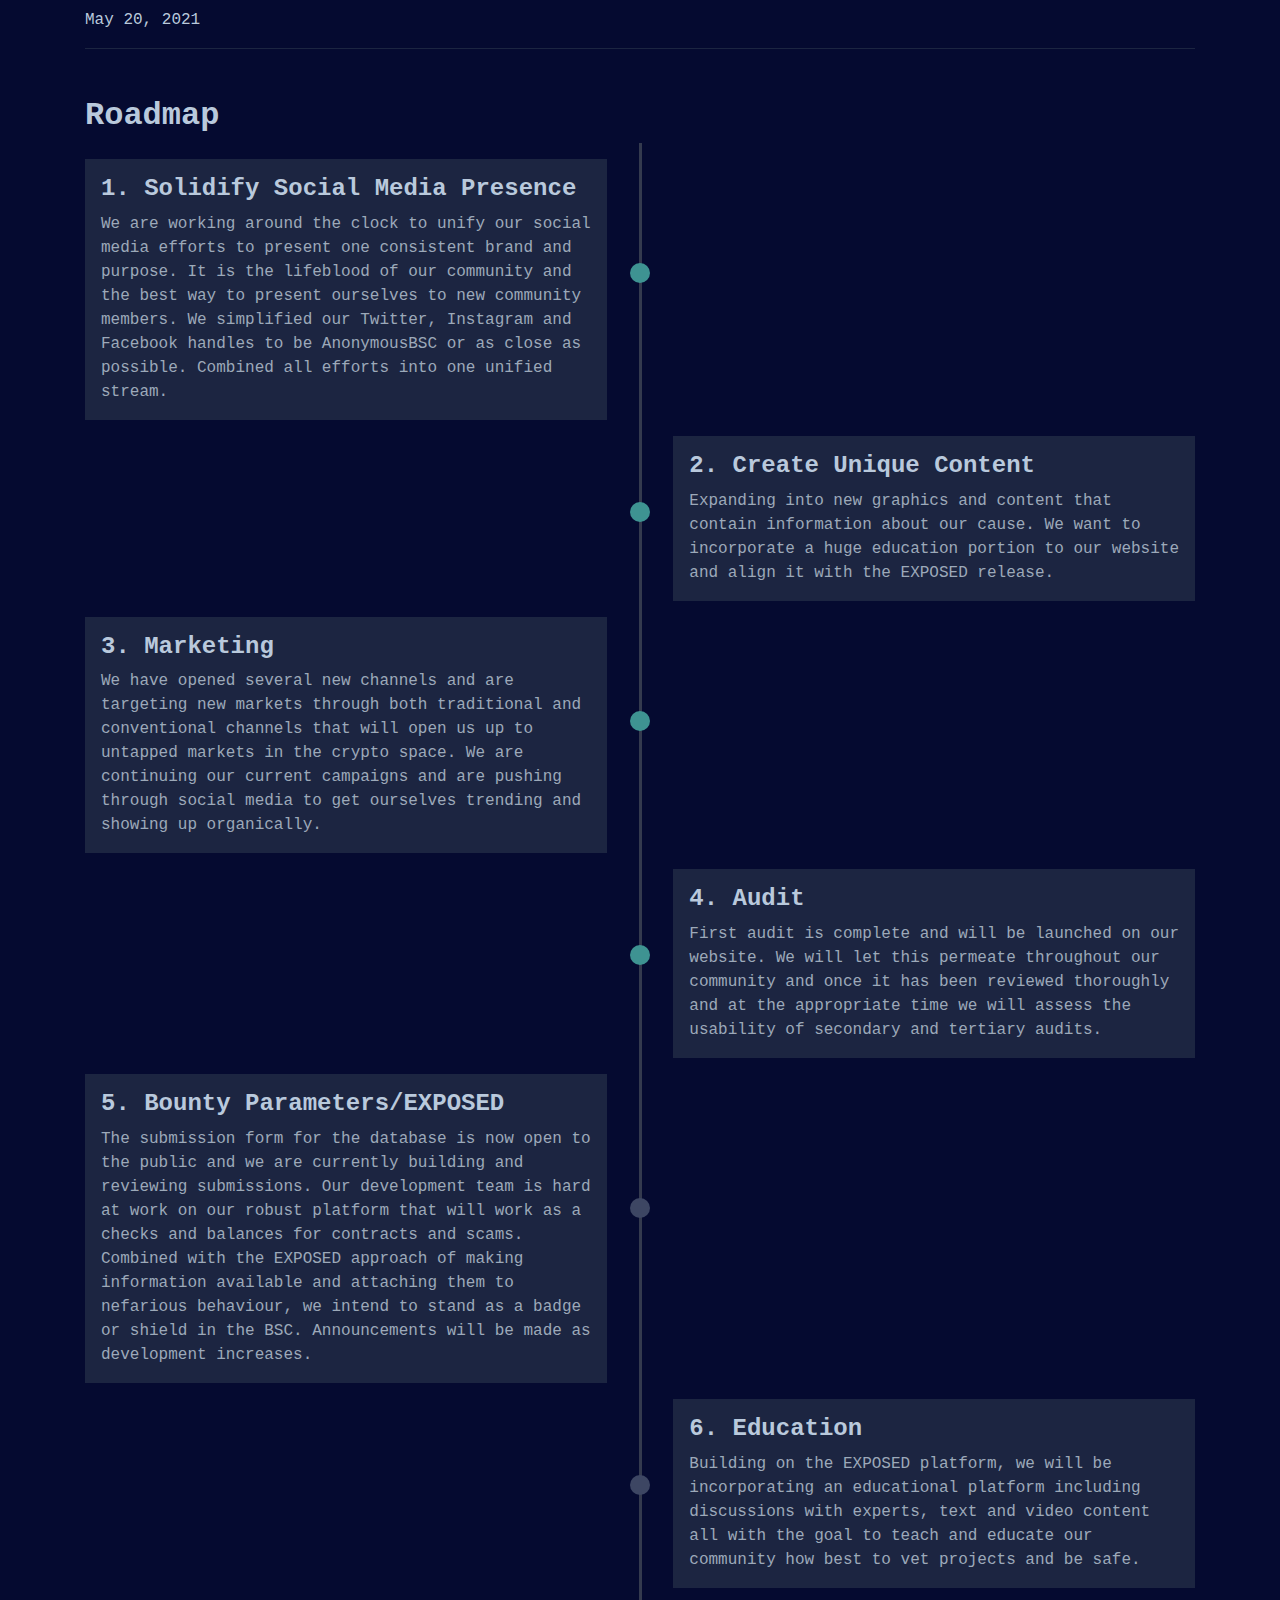
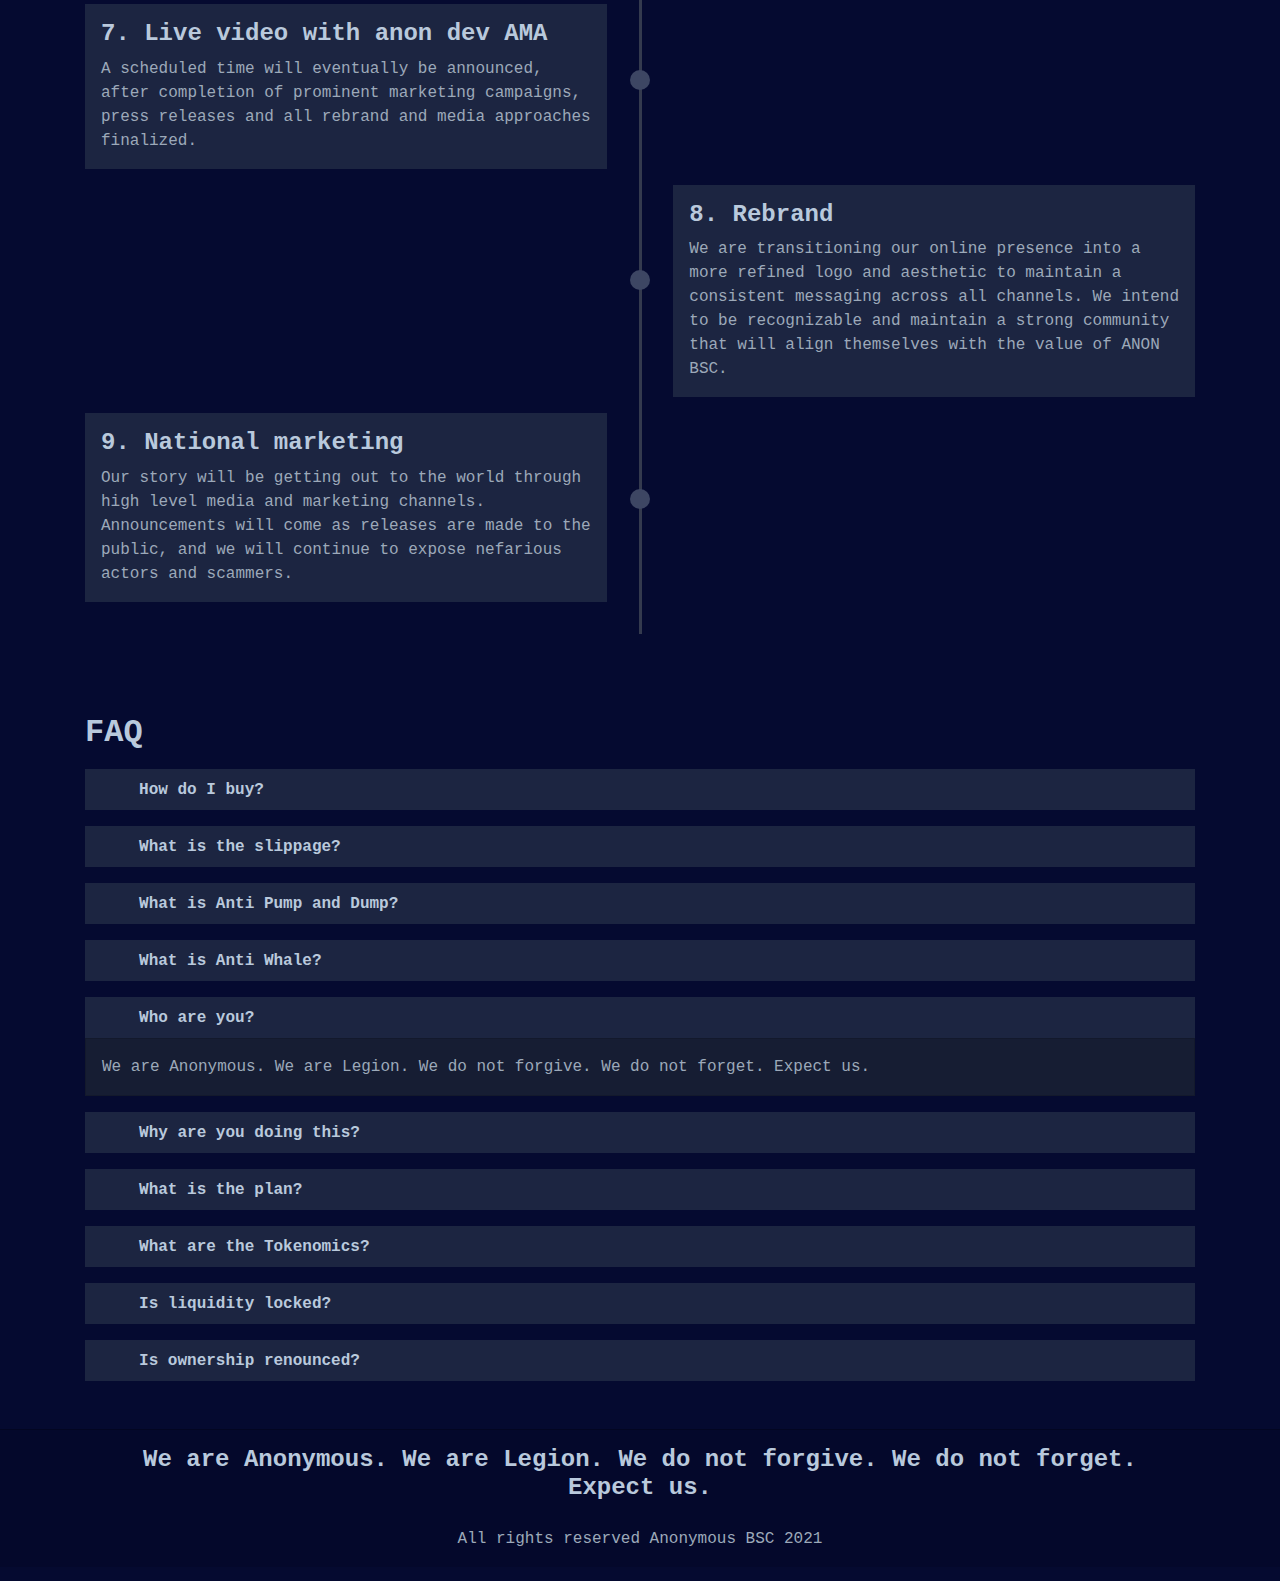
==== commit 4a240c84: "Update index.html" ====
--- a/index.html
+++ b/index.html
@@ -32,7 +32,7 @@
   <div id="social">
   <div class="container">
     <div class="text-right">
-      <a target="_blank" href="https://t.me/anonymousbsc"><i class="fab fa-telegram"></i></a>
+      <a target="_blank" href="https://t.me/anonymousbsc"><i class="fab fa-telegram"> ::before==$0  </i></a>
       <a target="_blank" href="https://discord.gg/3XKsEnaV2N"><i class="fab fa-discord"></i></a>
       <a target="_blank" href="https://twitter.com/BscAnon"><i class="fab fa-twitter"></i></a>
       <a target="_blank" href="https://www.reddit.com/r/AnonymousBSC/hot/"><i class="fab fa-reddit"></i></a>
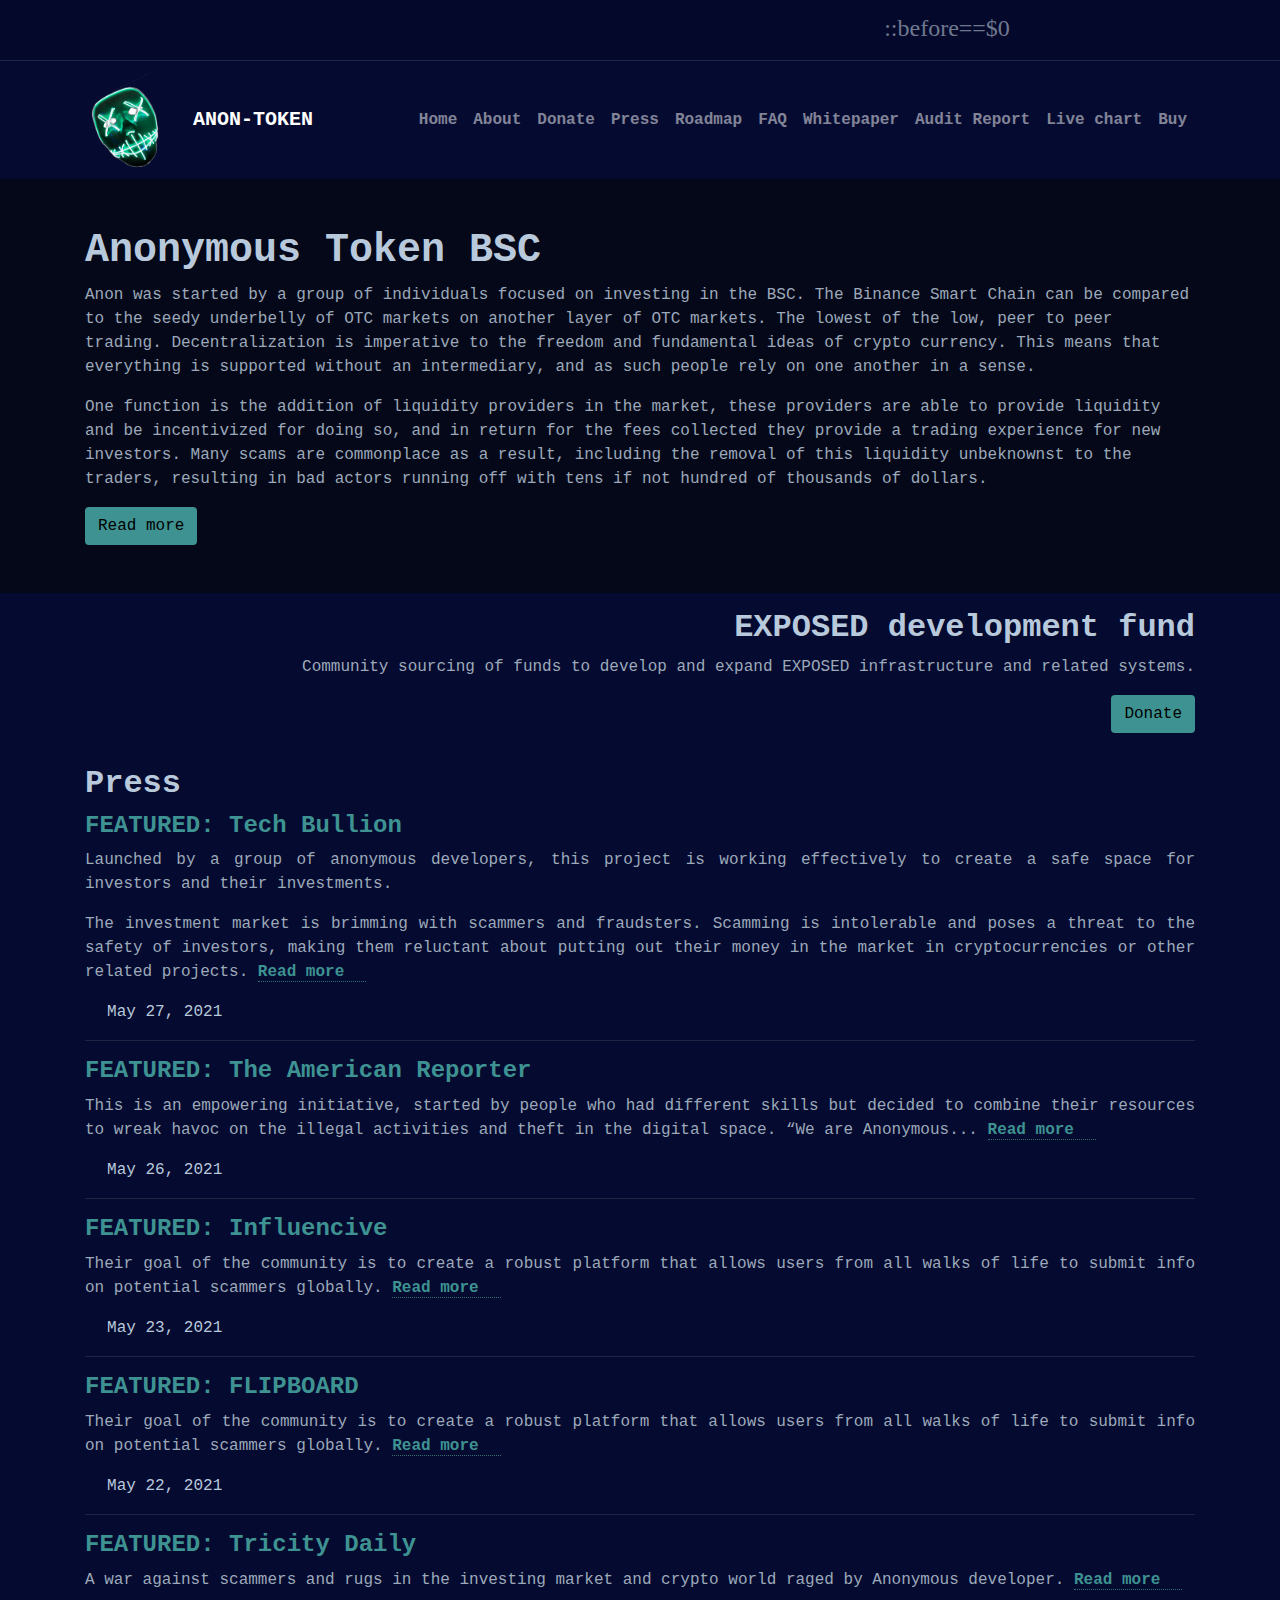
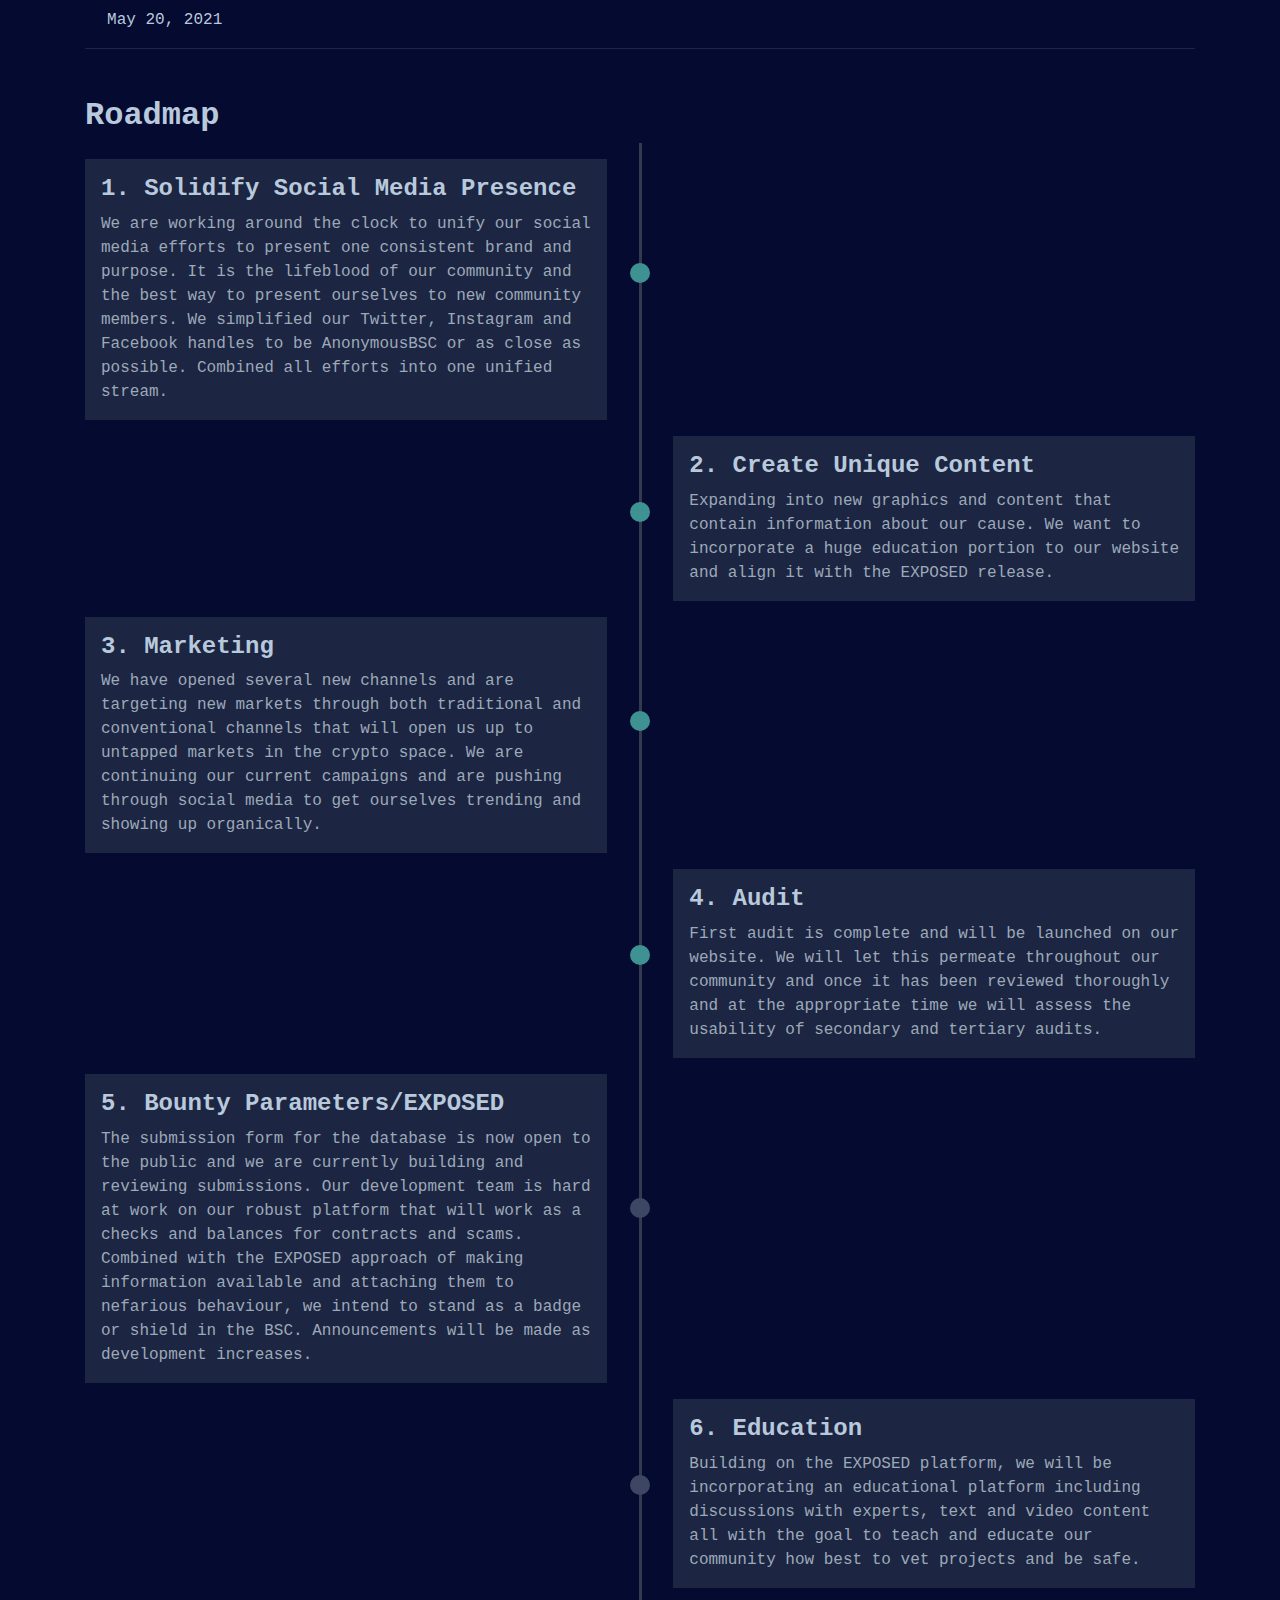
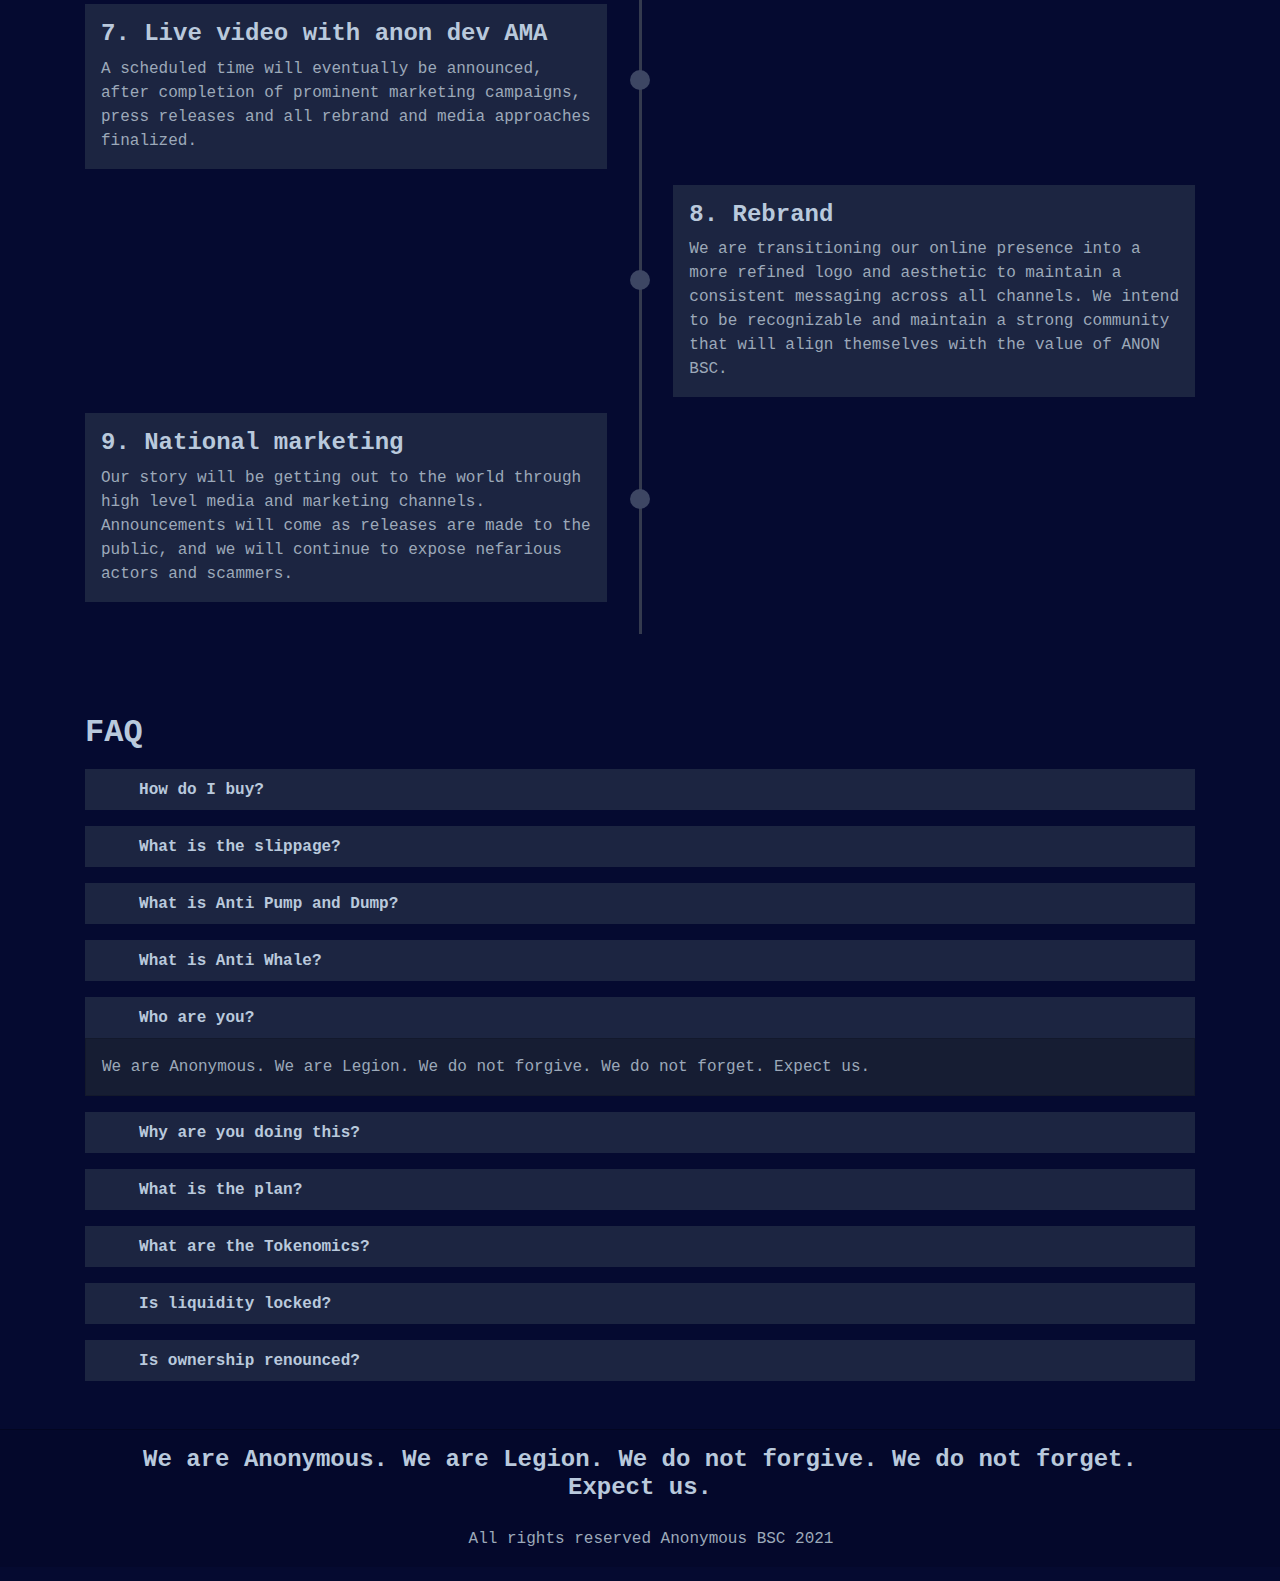
==== commit 39c2897f: "Update index.html" ====
--- a/index.html
+++ b/index.html
@@ -20,8 +20,7 @@
 <link href="./Anonymous BSC _ ANON Token_files/css2" rel="stylesheet">
 
 <link rel="stylesheet" href="https://maxcdn.bootstrapcdn.com/bootstrap/4.0.0/css/bootstrap.min.css" integrity="sha384-Gn5384xqQ1aoWXA+058RXPxPg6fy4IWvTNh0E263XmFcJlSAwiGgFAW/dAiS6JXm" crossorigin="anonymous">
-<link rel="stylesheet" href="./Anonymous BSC _ ANON Token_files/all.min.css" integrity="sha384-1HgZW+8gY33xFw0vN5iL8JQapcjAmyvuv/+Cs1+PRIt7TiQNyxigS1KLxQVZiIm1" crossorigin="anonymous"></script>
-
+<link rel="stylesheet" href="./Anonymous BSC _ ANON Token_files/all.min.css"
 <!-- DON'T FORGET TO UPDATE THE QUERY STRING! -->
 <script src="./Anonymous BSC _ ANON Token_files/script.js.download"></script>
 <link rel="stylesheet" href="./Anonymous BSC _ ANON Token_files/style.css">
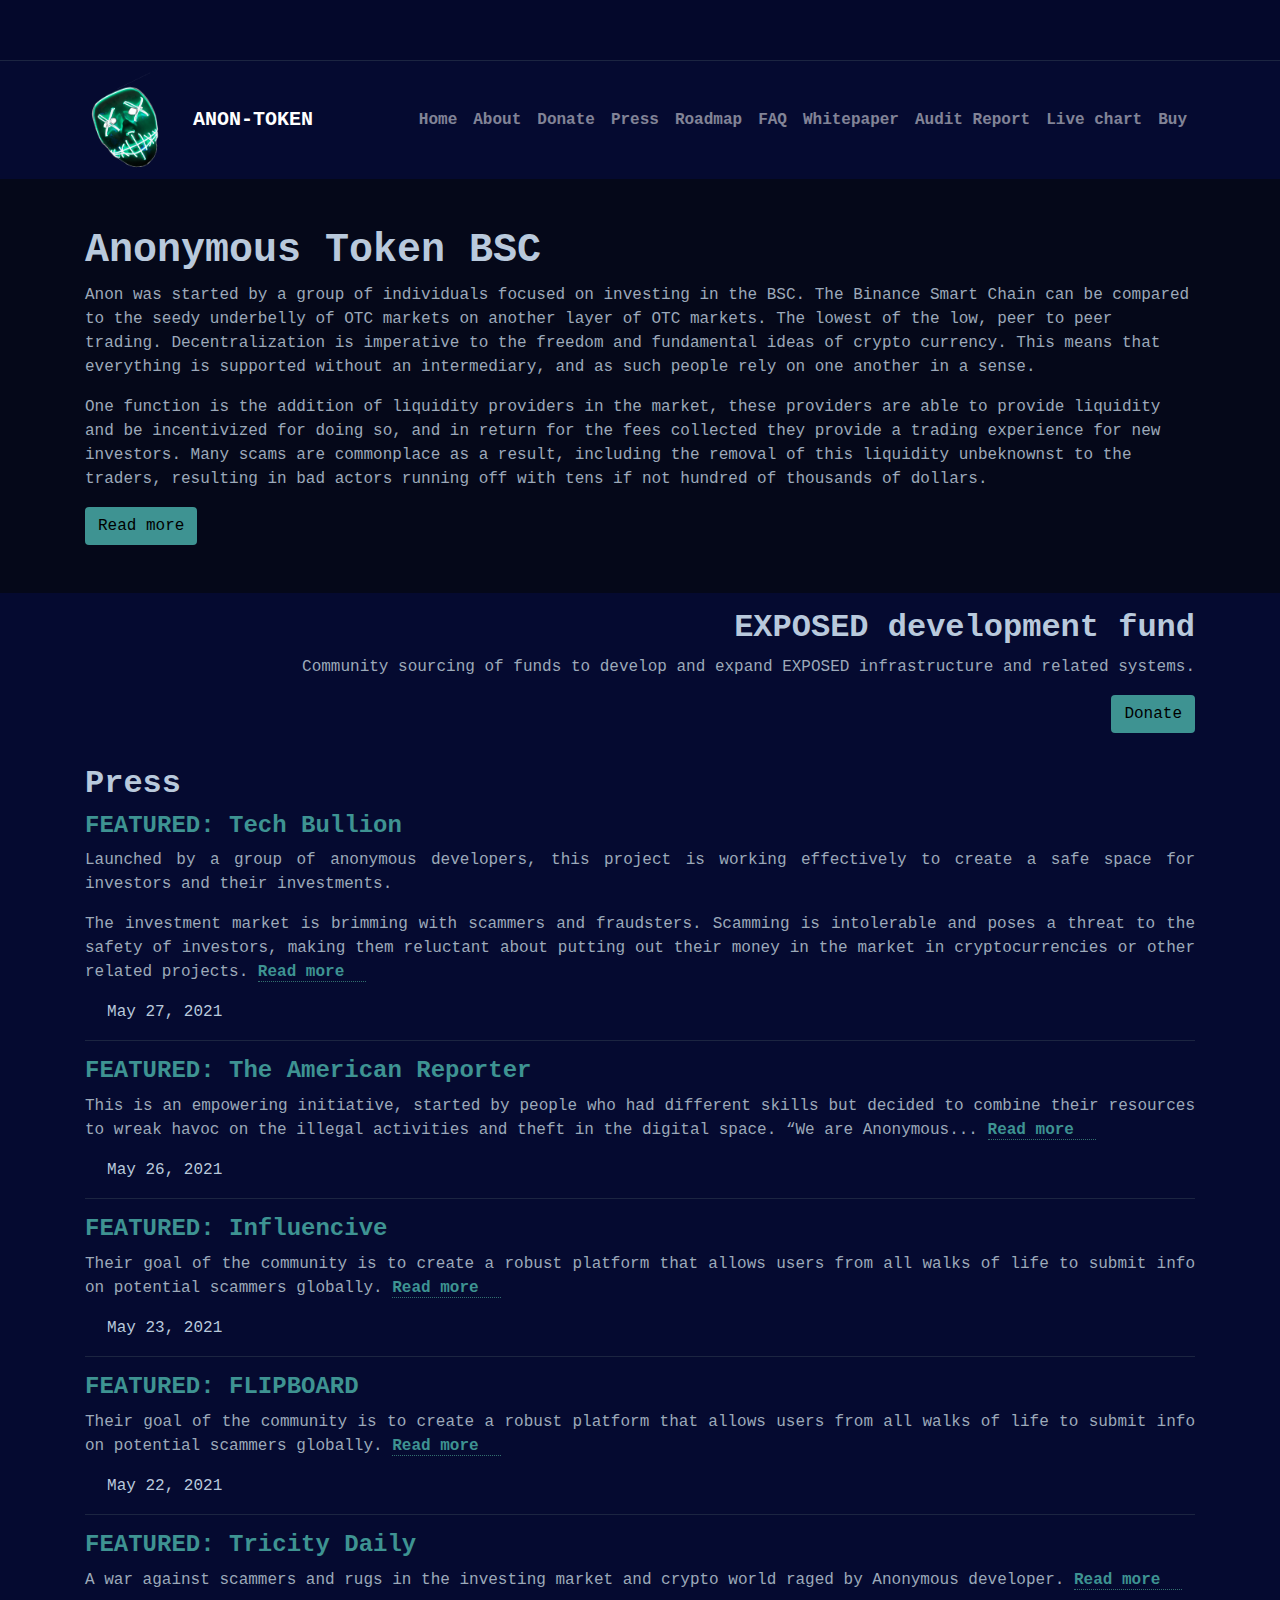
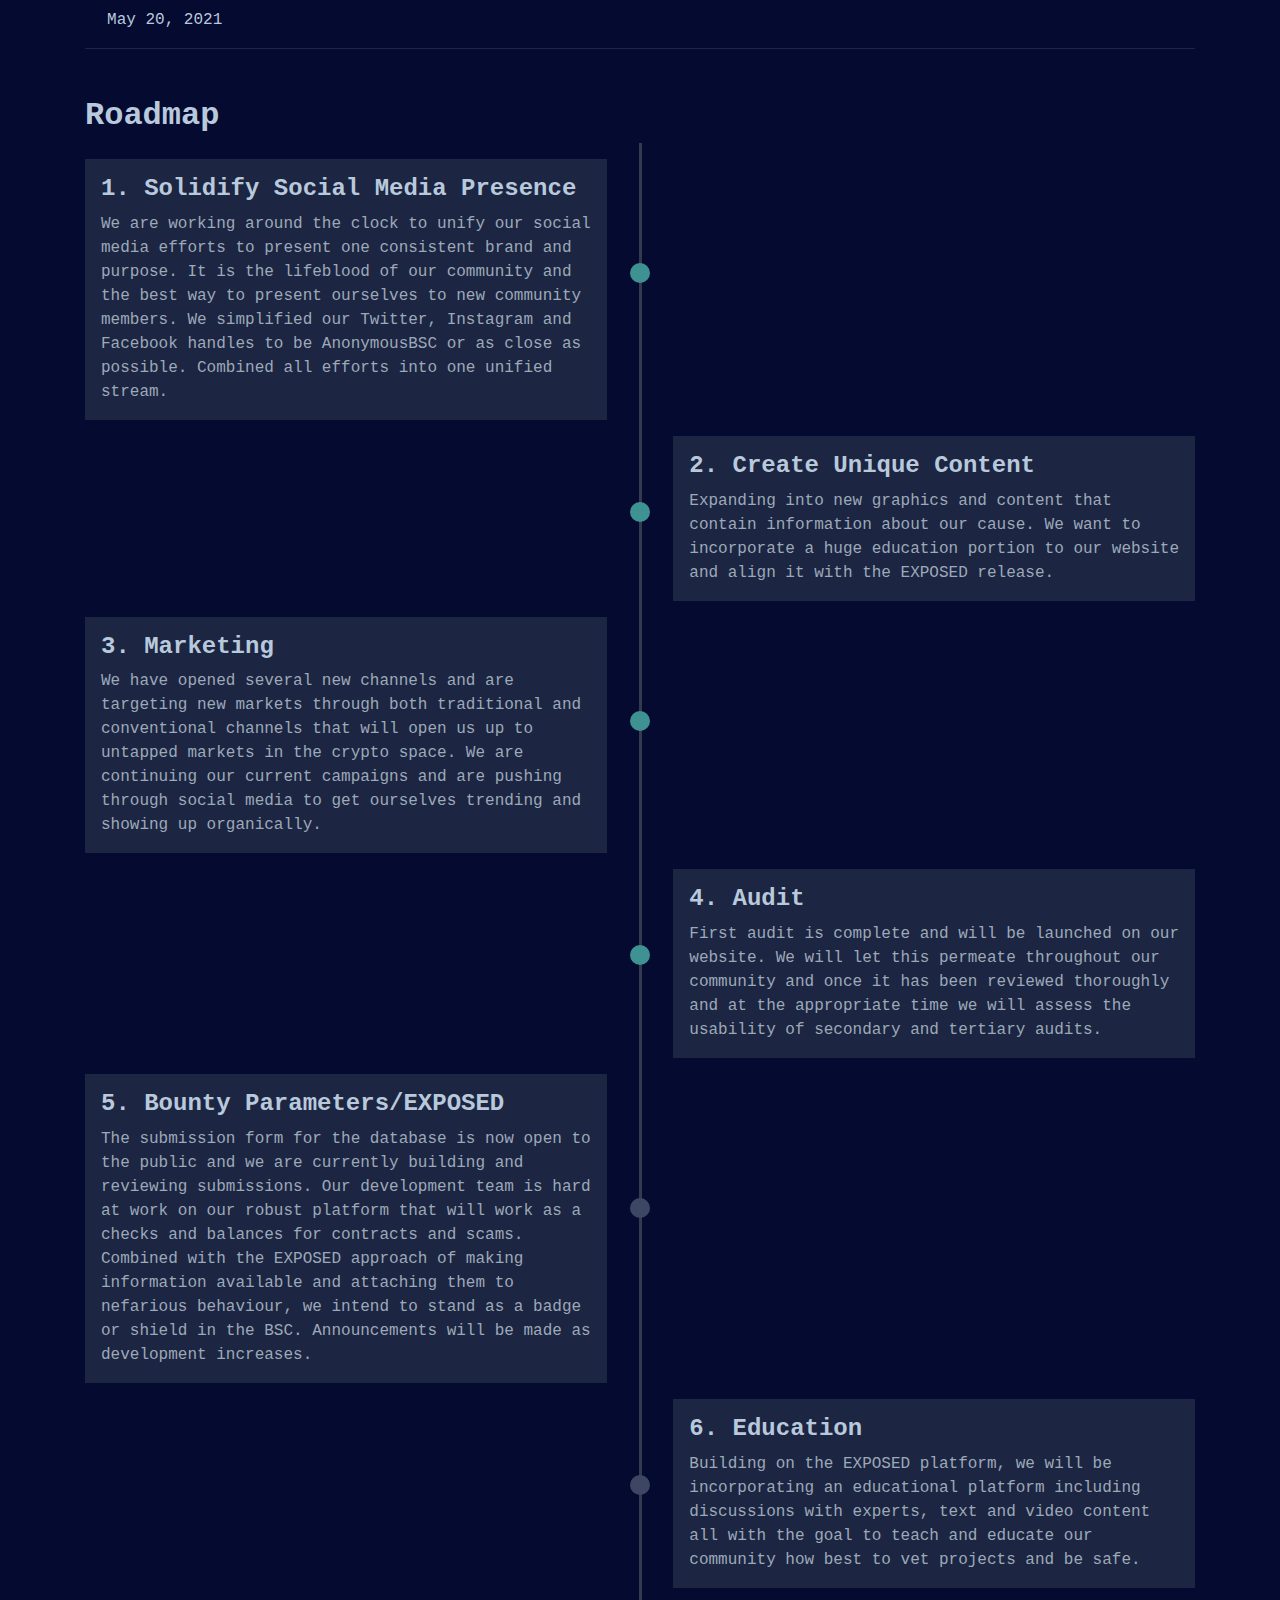
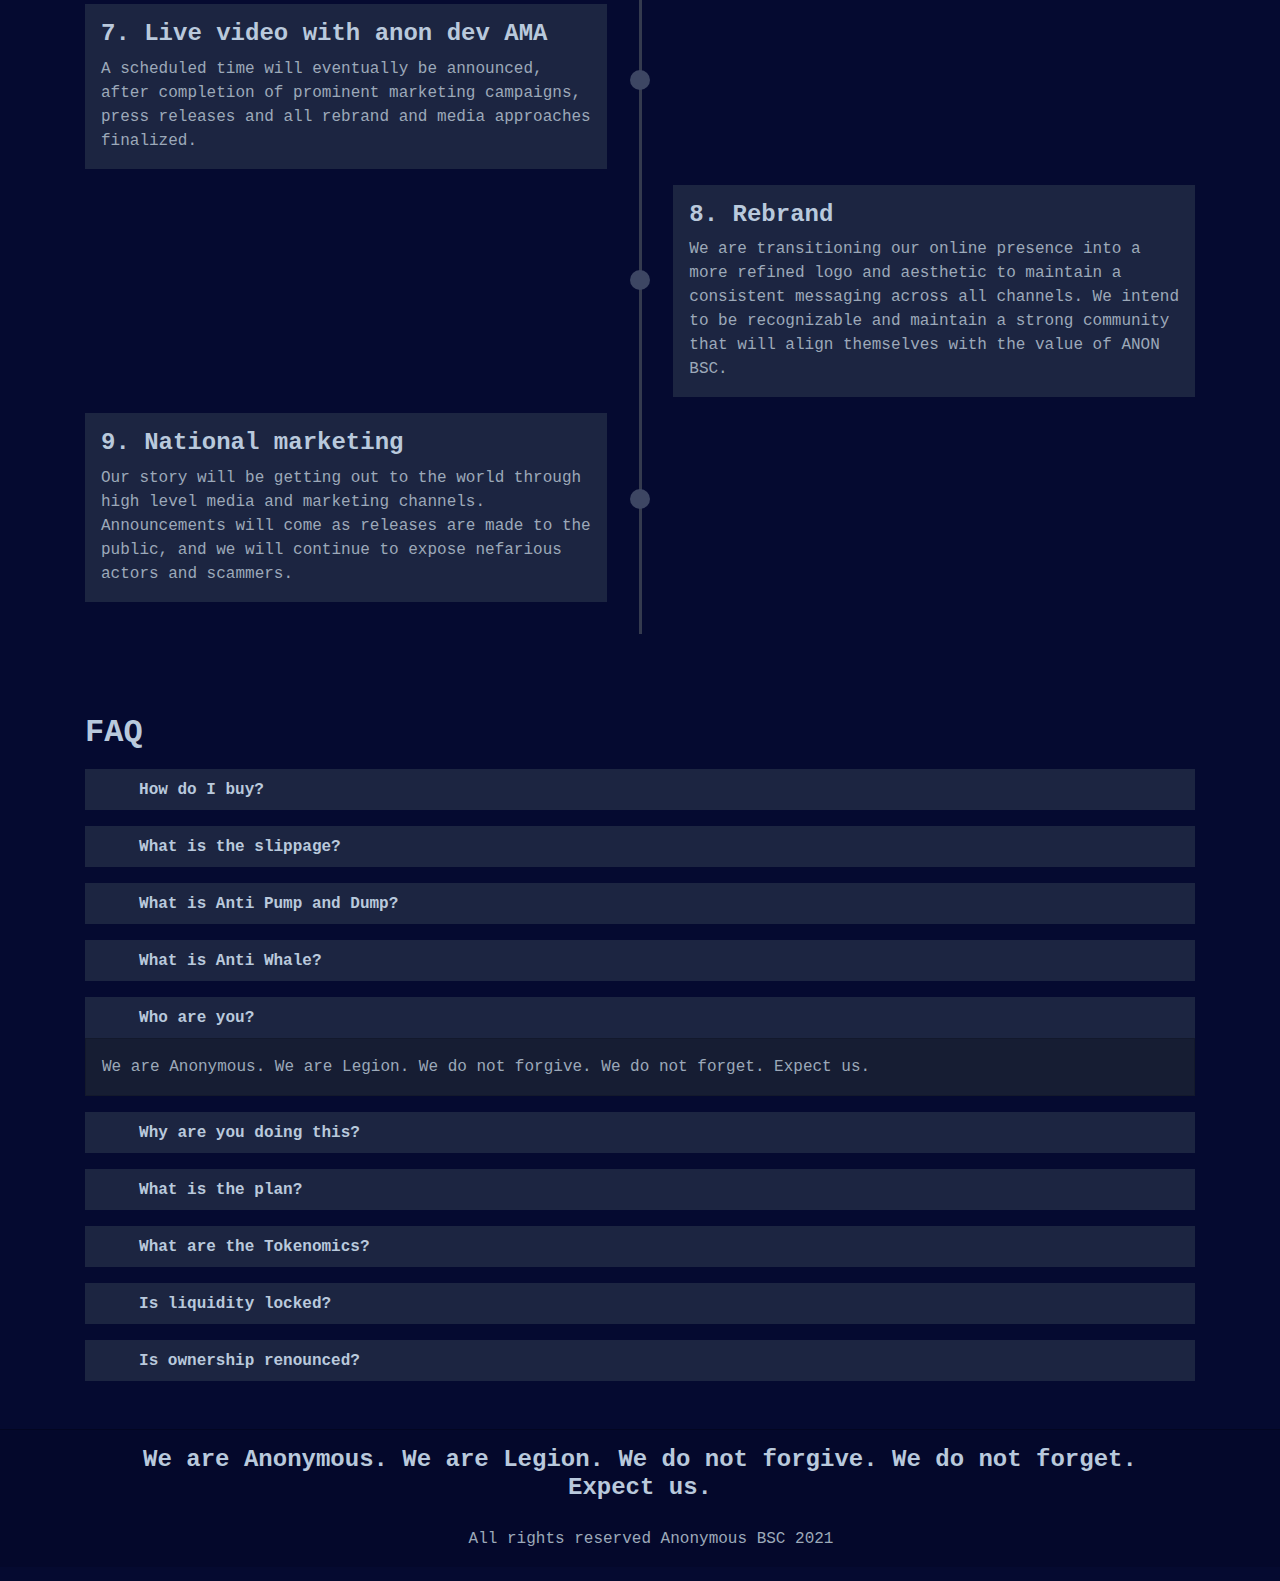
==== commit eeca9f43: "Update index.html" ====
--- a/index.html
+++ b/index.html
@@ -31,7 +31,7 @@
   <div id="social">
   <div class="container">
     <div class="text-right">
-      <a target="_blank" href="https://t.me/anonymousbsc"><i class="fab fa-telegram"> ::before==$0  </i></a>
+      <a target="_blank" href="https://t.me/anonymousbsc"><i class="fab fa-telegram"></i></a>
       <a target="_blank" href="https://discord.gg/3XKsEnaV2N"><i class="fab fa-discord"></i></a>
       <a target="_blank" href="https://twitter.com/BscAnon"><i class="fab fa-twitter"></i></a>
       <a target="_blank" href="https://www.reddit.com/r/AnonymousBSC/hot/"><i class="fab fa-reddit"></i></a>
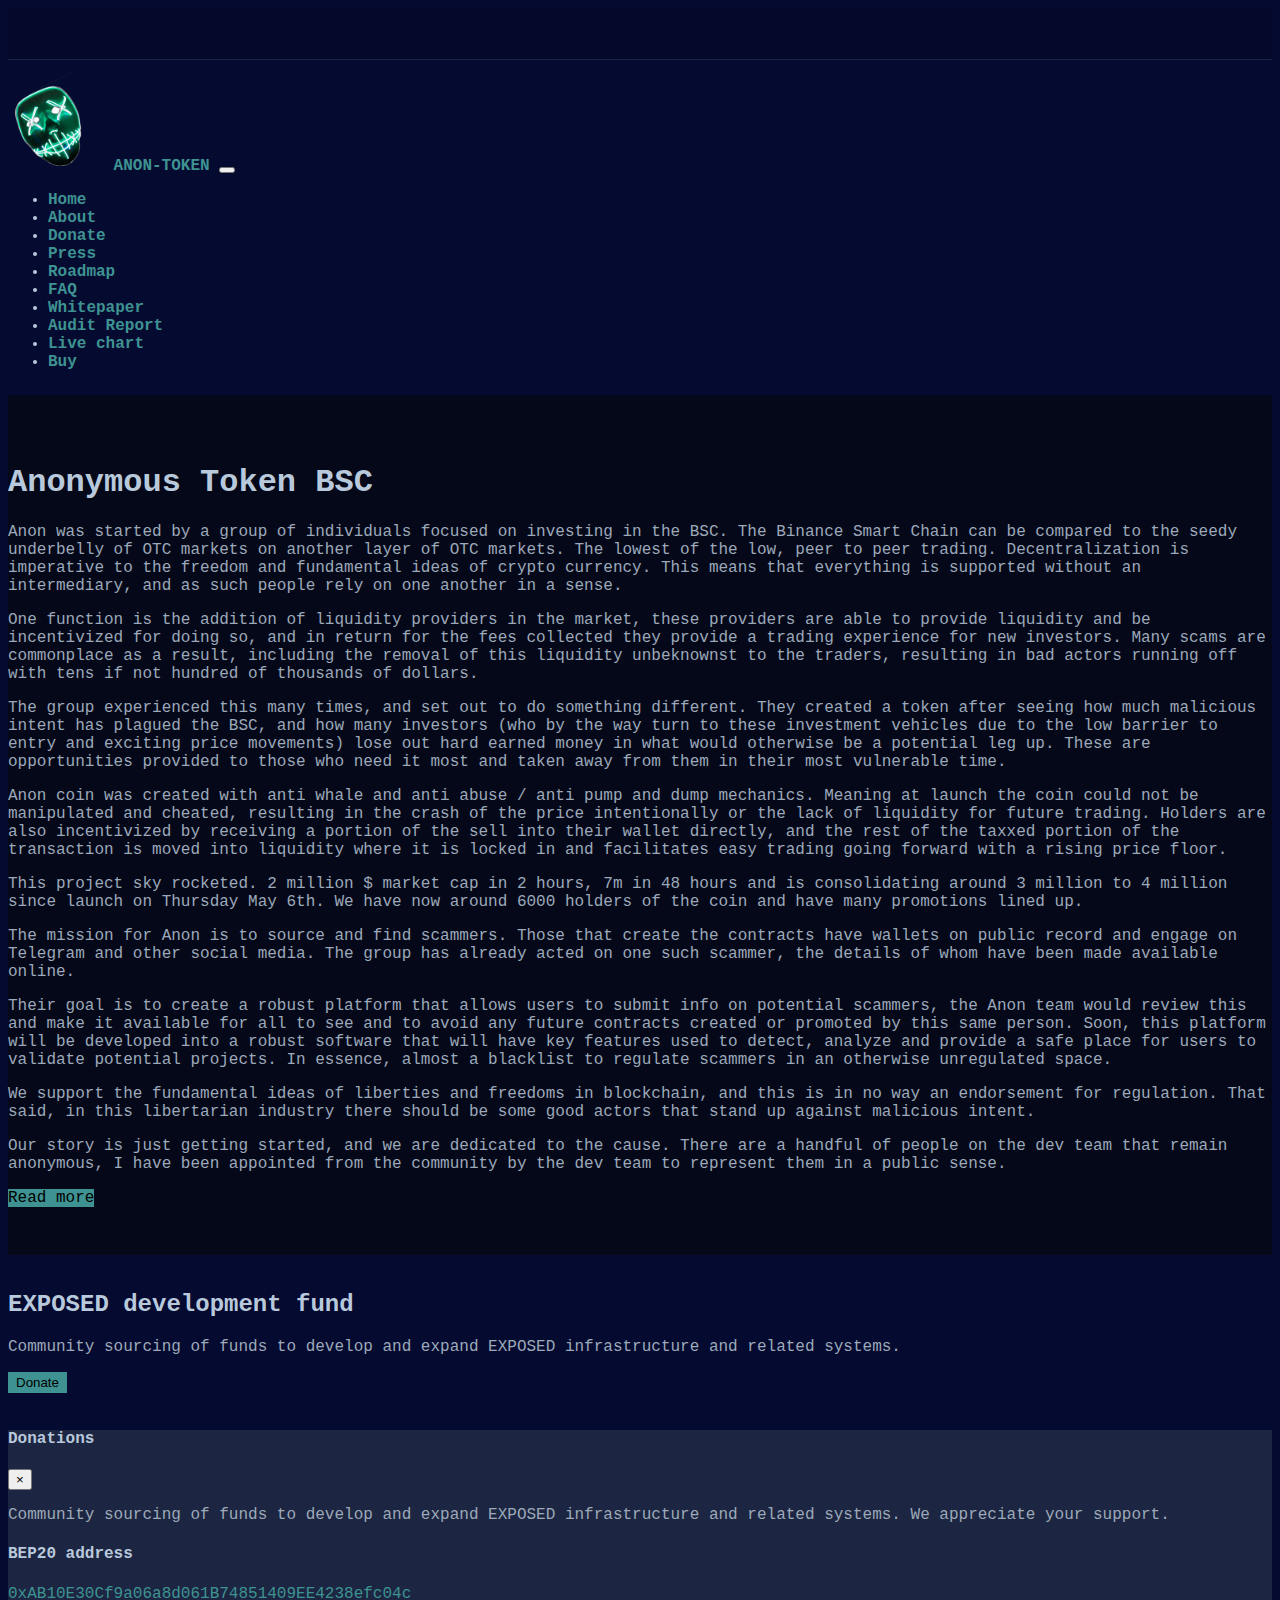
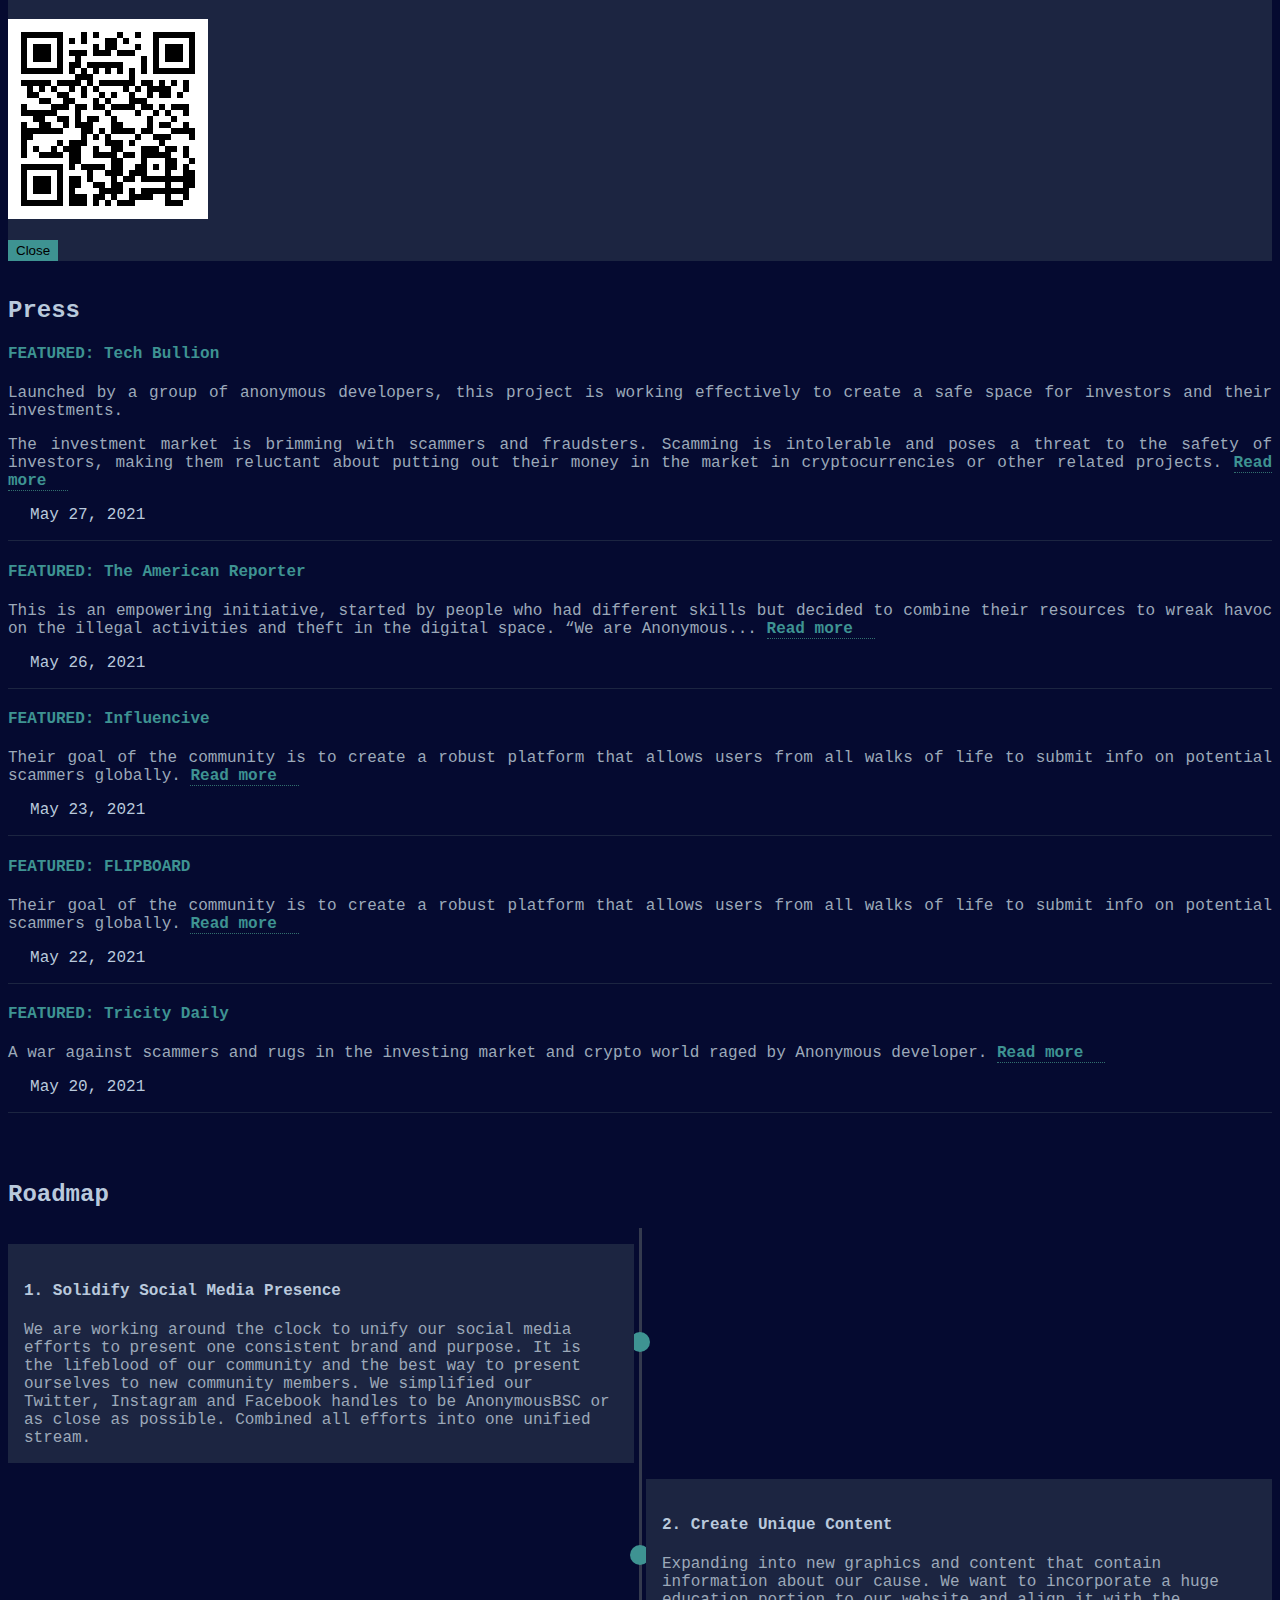
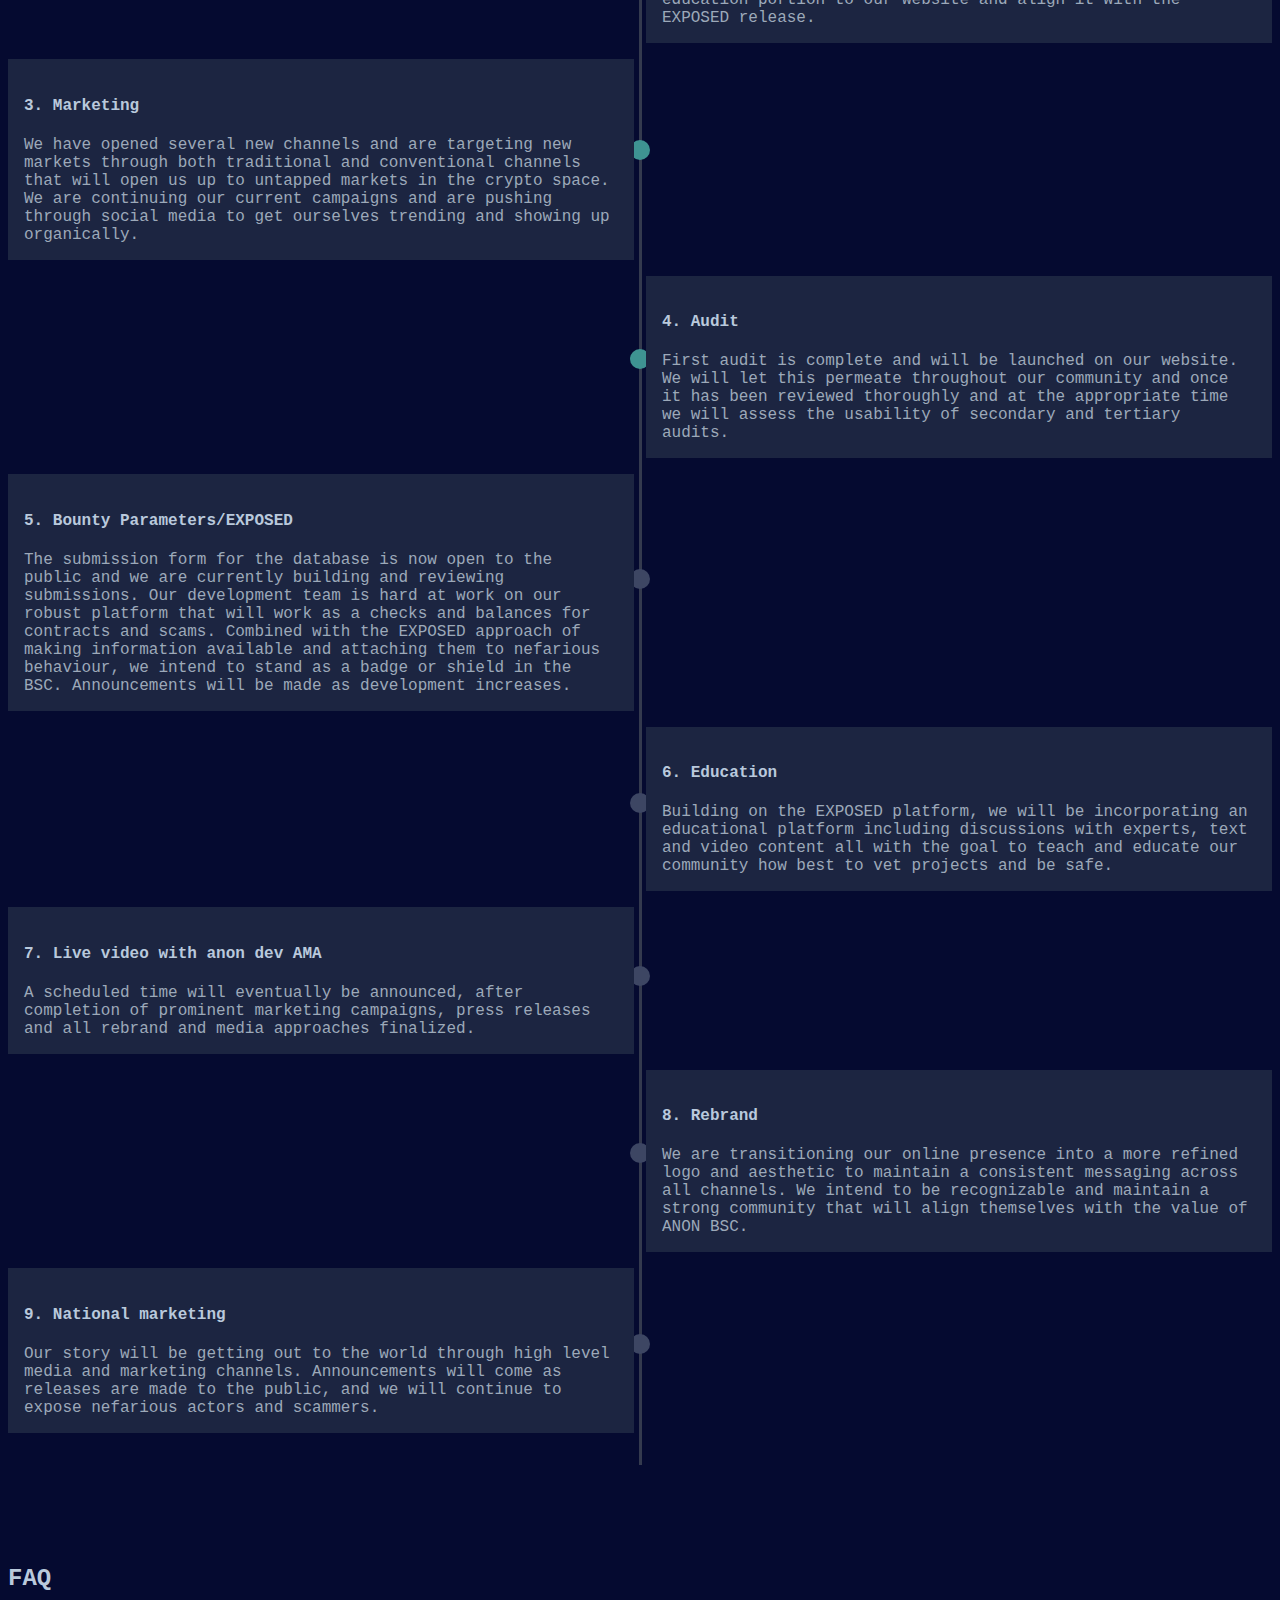
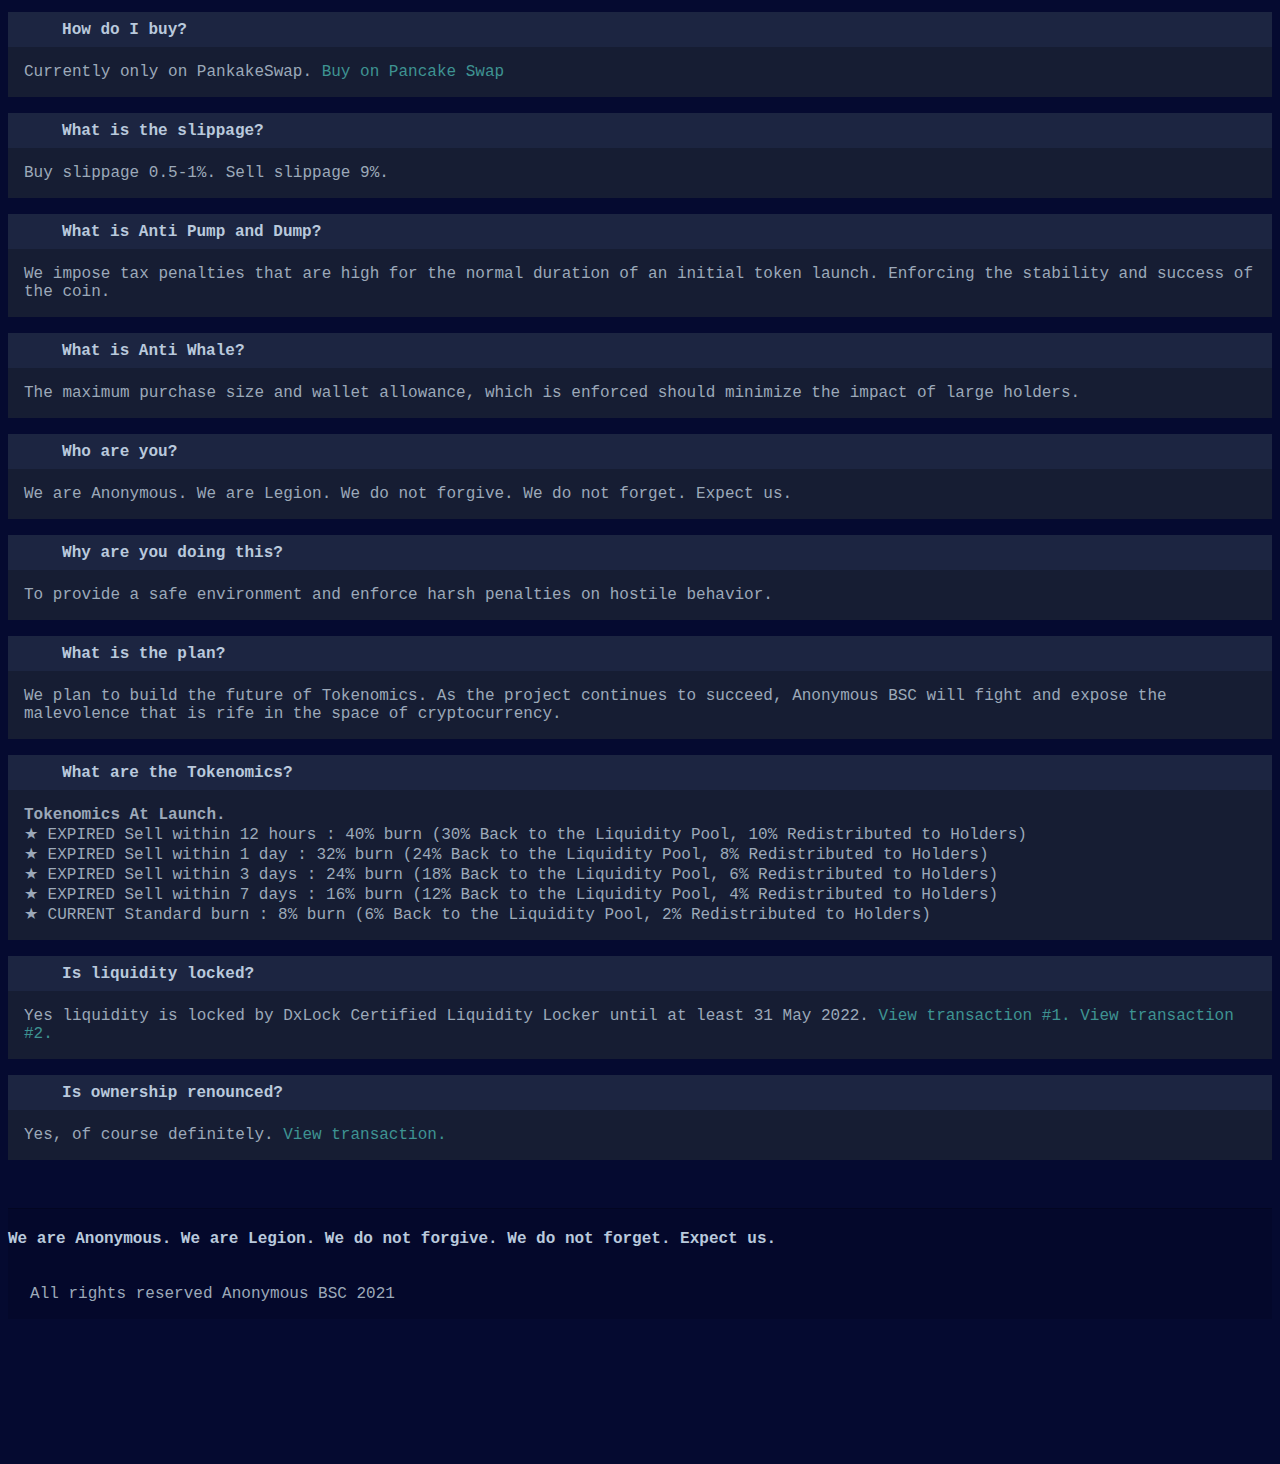
==== commit d27c4894: "Update index.html" ====
--- a/index.html
+++ b/index.html
@@ -19,7 +19,7 @@
 <link rel="preconnect" href="https://fonts.gstatic.com/">
 <link href="./Anonymous BSC _ ANON Token_files/css2" rel="stylesheet">
 
-<link rel="stylesheet" href="https://maxcdn.bootstrapcdn.com/bootstrap/4.0.0/css/bootstrap.min.css" integrity="sha384-Gn5384xqQ1aoWXA+058RXPxPg6fy4IWvTNh0E263XmFcJlSAwiGgFAW/dAiS6JXm" crossorigin="anonymous">
+<link href="https://maxcdn.bootstrapcdn.com/font-awesome/4.2.0/css/font-awesome.min.css" rel="stylesheet">
 <link rel="stylesheet" href="./Anonymous BSC _ ANON Token_files/all.min.css"
 <!-- DON'T FORGET TO UPDATE THE QUERY STRING! -->
 <script src="./Anonymous BSC _ ANON Token_files/script.js.download"></script>
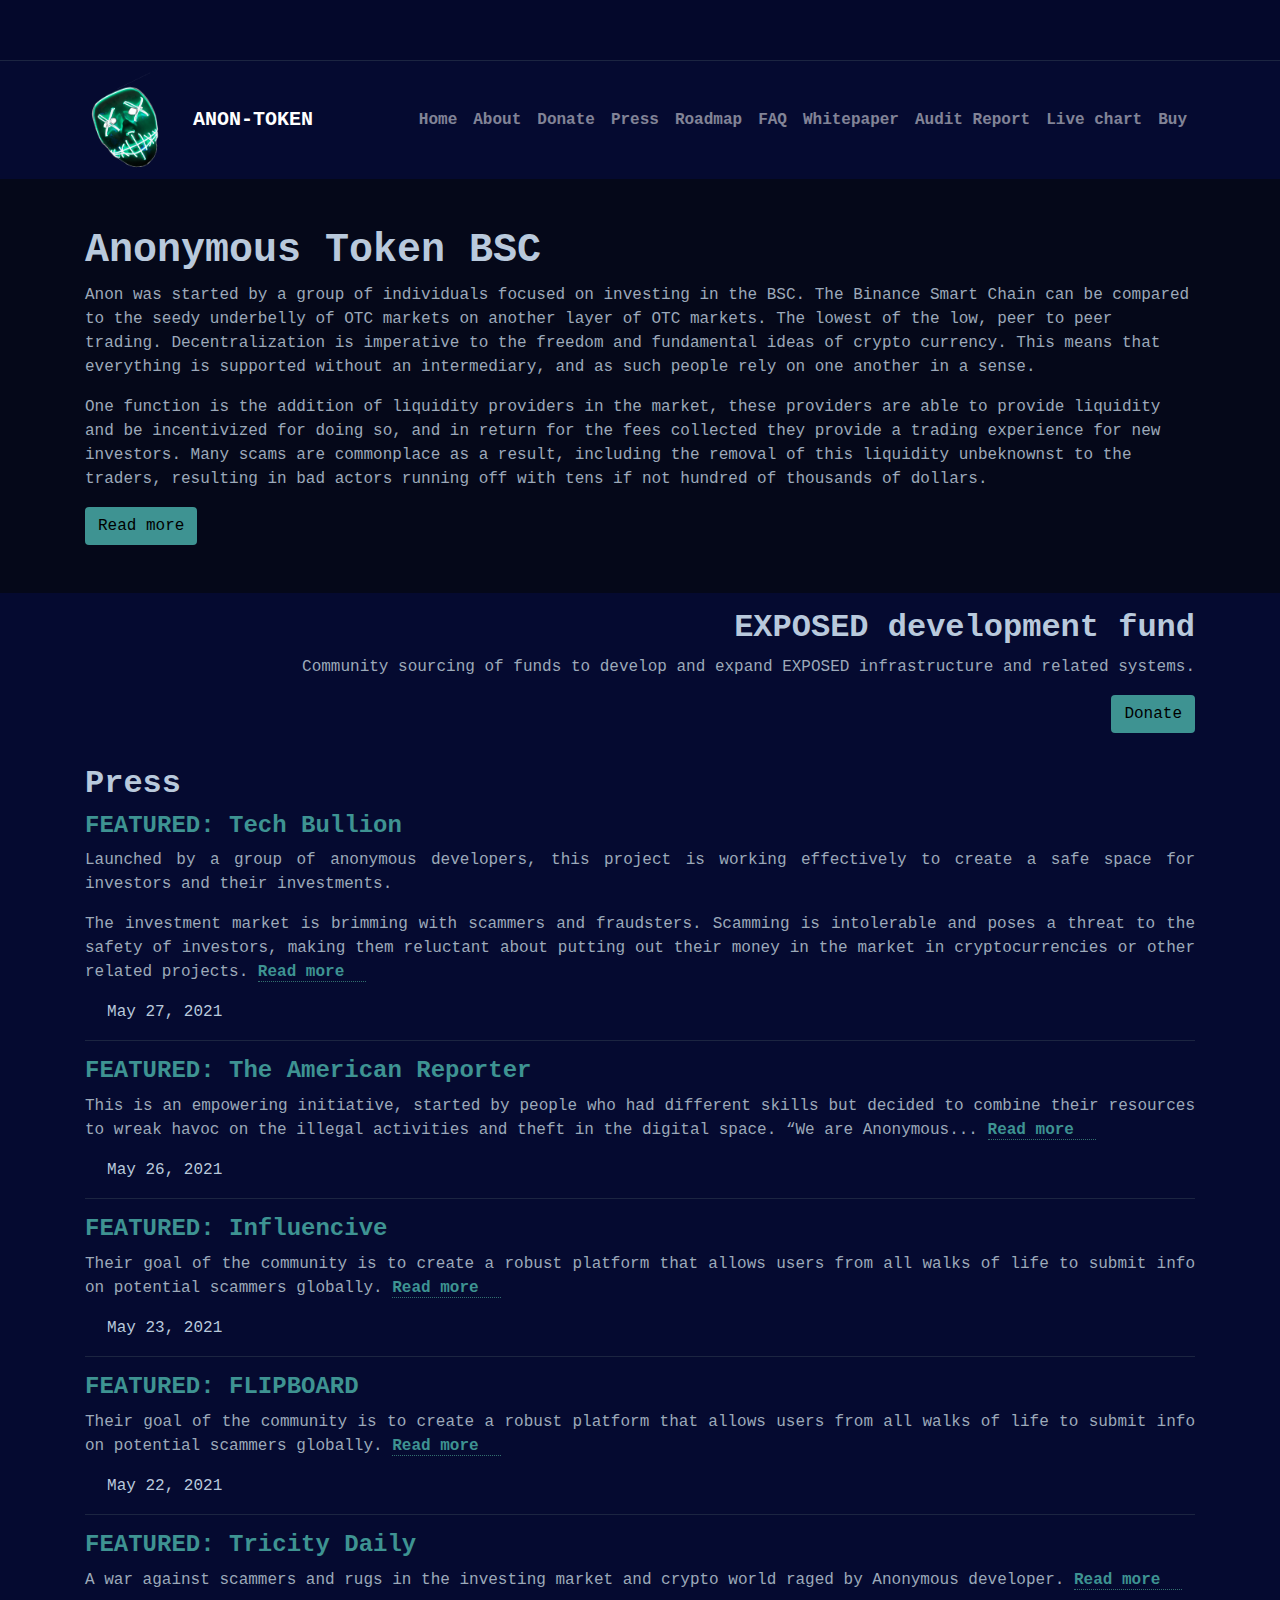
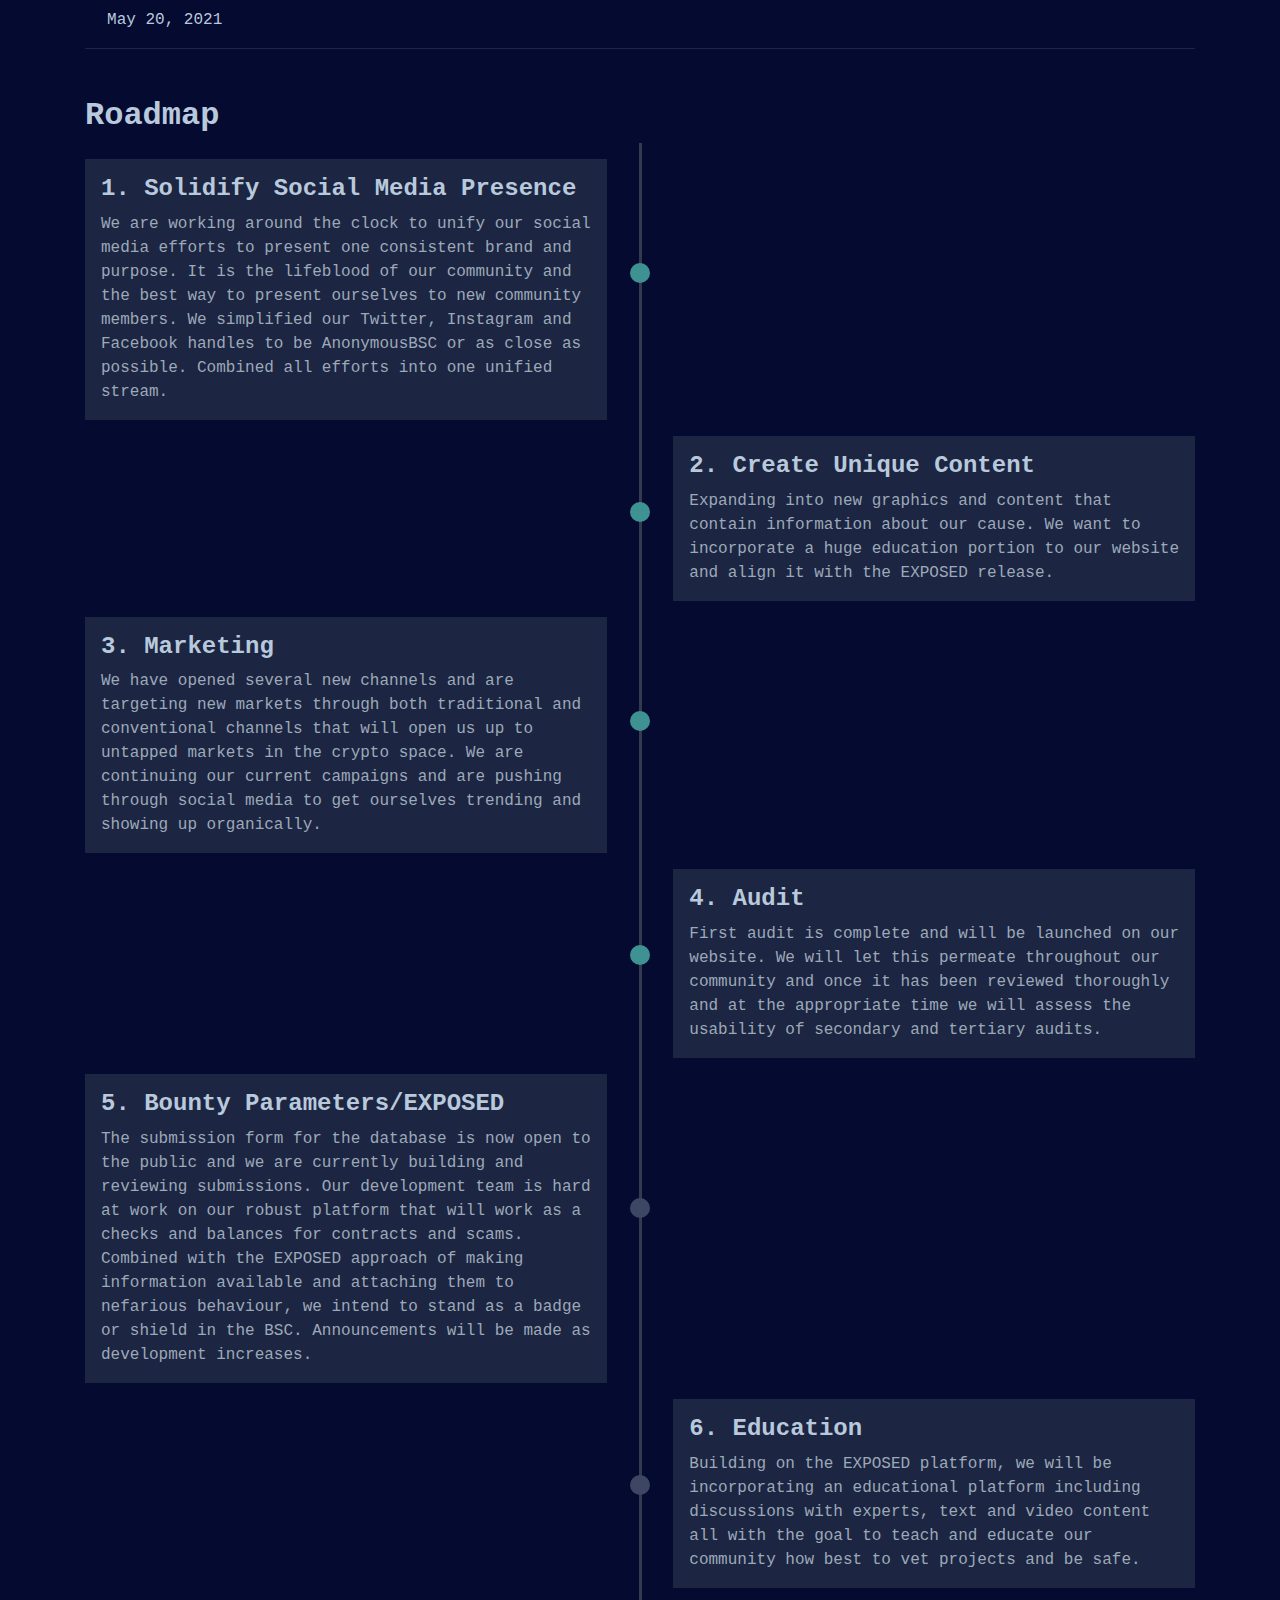
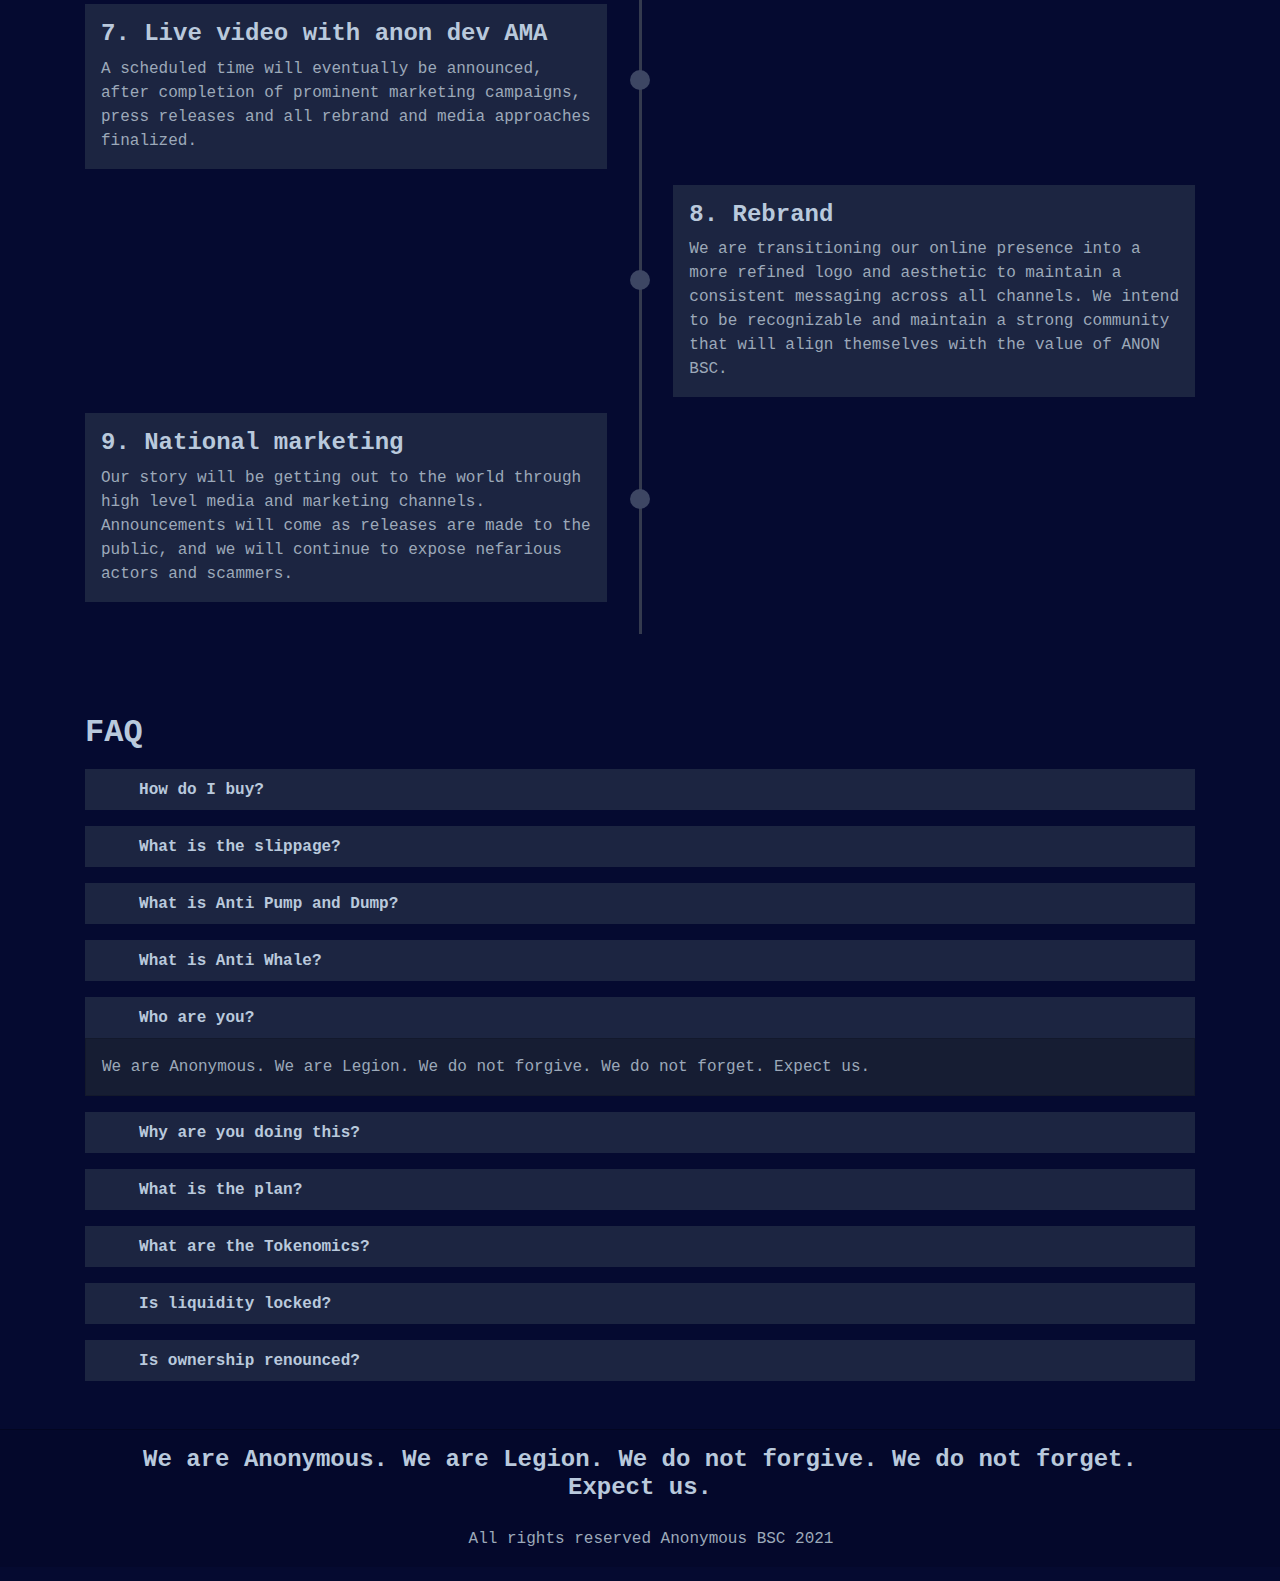
==== commit 616173ca: "Update index.html" ====
--- a/index.html
+++ b/index.html
@@ -18,8 +18,8 @@
 
 <link rel="preconnect" href="https://fonts.gstatic.com/">
 <link href="./Anonymous BSC _ ANON Token_files/css2" rel="stylesheet">
-
-<link href="https://maxcdn.bootstrapcdn.com/font-awesome/4.2.0/css/font-awesome.min.css" rel="stylesheet">
+<link rel="stylesheet" href="https://maxcdn.bootstrapcdn.com/bootstrap/4.0.0/css/bootstrap.min.css" integrity="sha384-Gn5384xqQ1aoWXA+058RXPxPg6fy4IWvTNh0E263XmFcJlSAwiGgFAW/dAiS6JXm" crossorigin="anonymous">
+<link href="https://maxcdn.bootstrapcdn.com/font-awesome/4.7.0/css/font-awesome.min.css" rel="stylesheet">
 <link rel="stylesheet" href="./Anonymous BSC _ ANON Token_files/all.min.css"
 <!-- DON'T FORGET TO UPDATE THE QUERY STRING! -->
 <script src="./Anonymous BSC _ ANON Token_files/script.js.download"></script>
